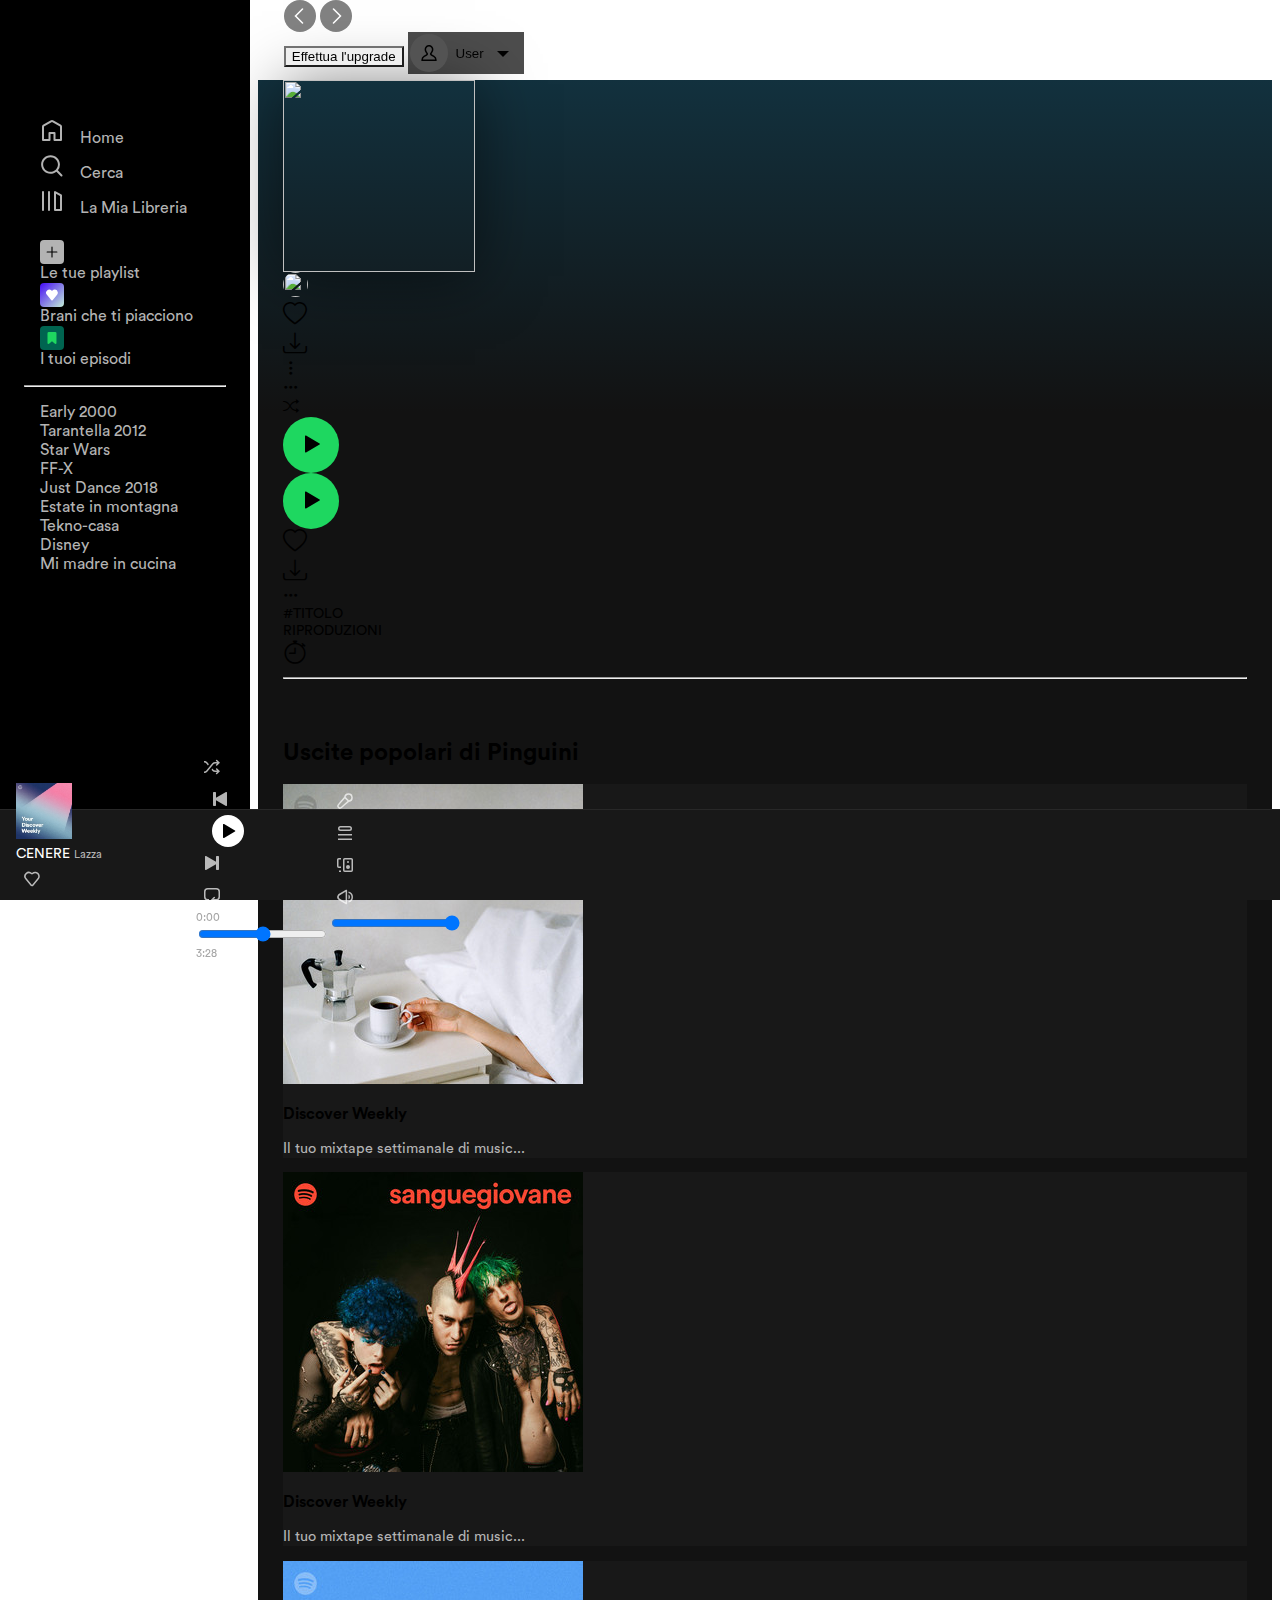
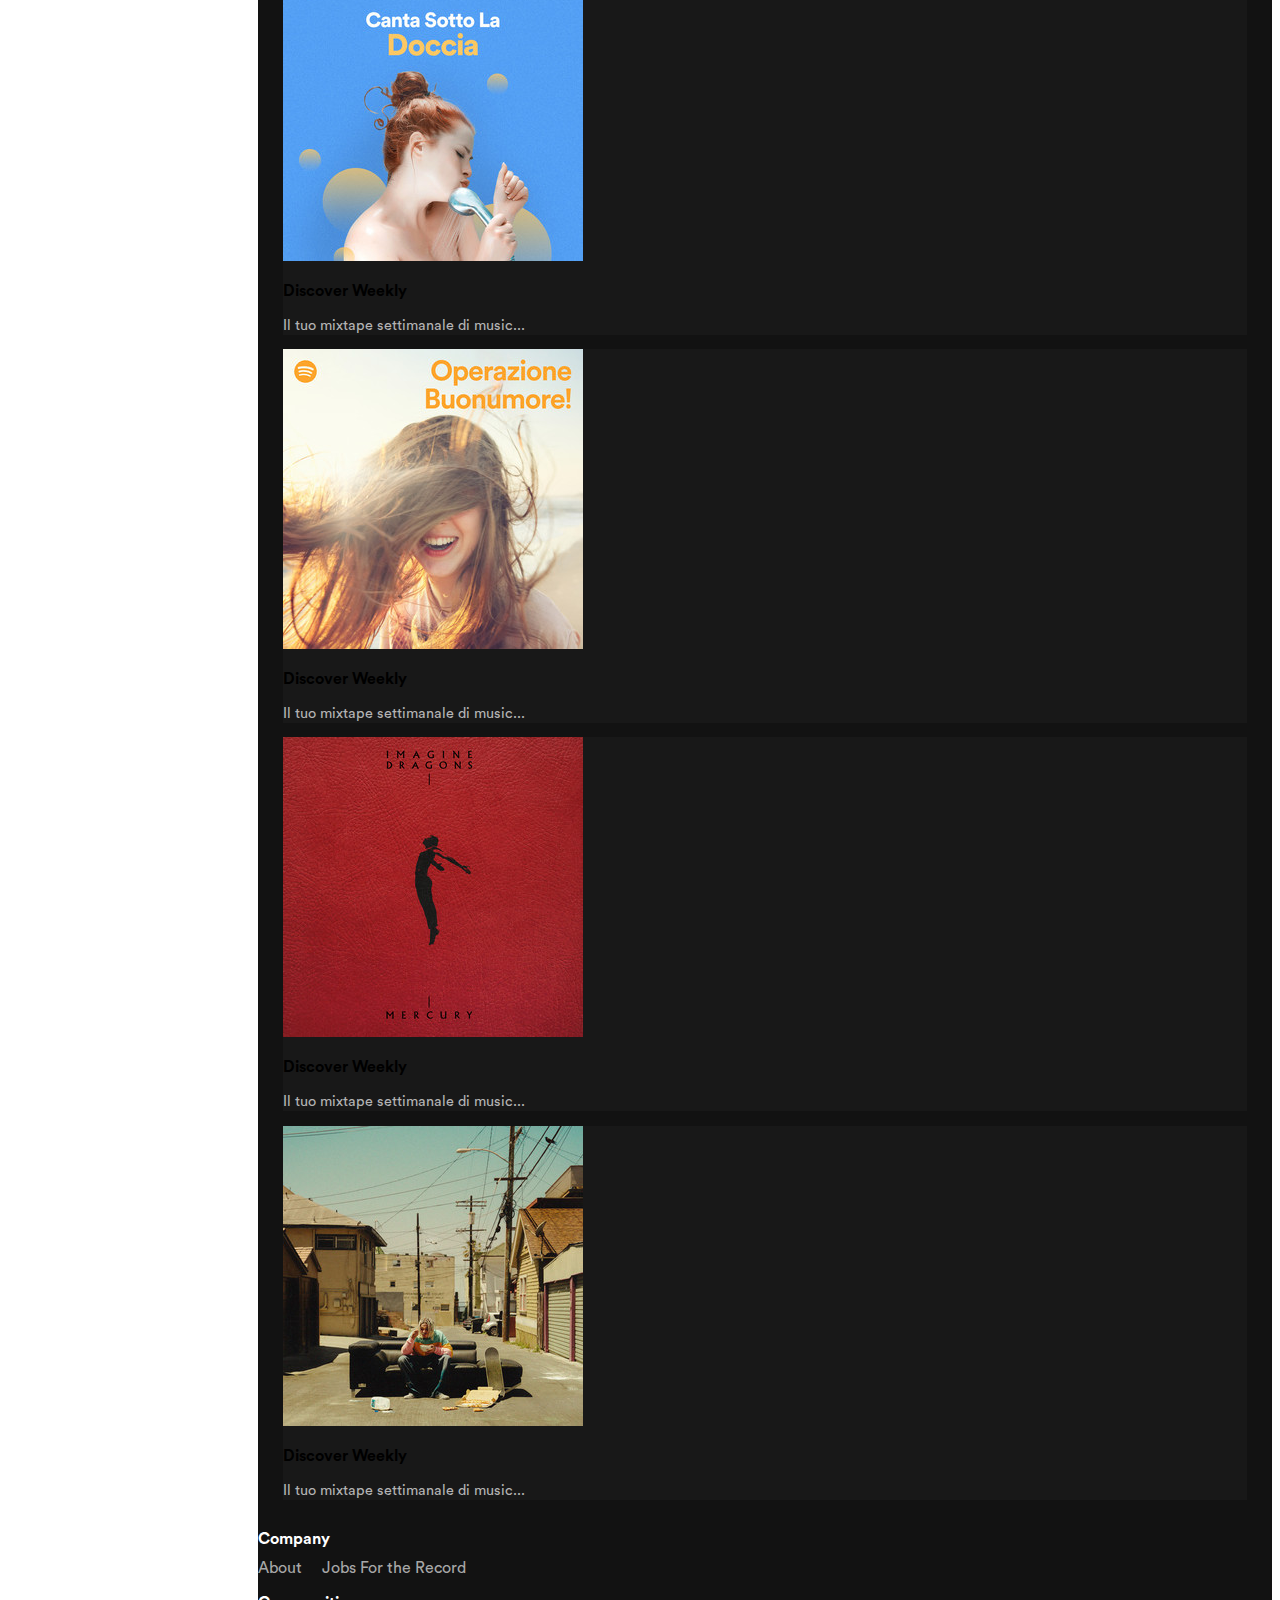
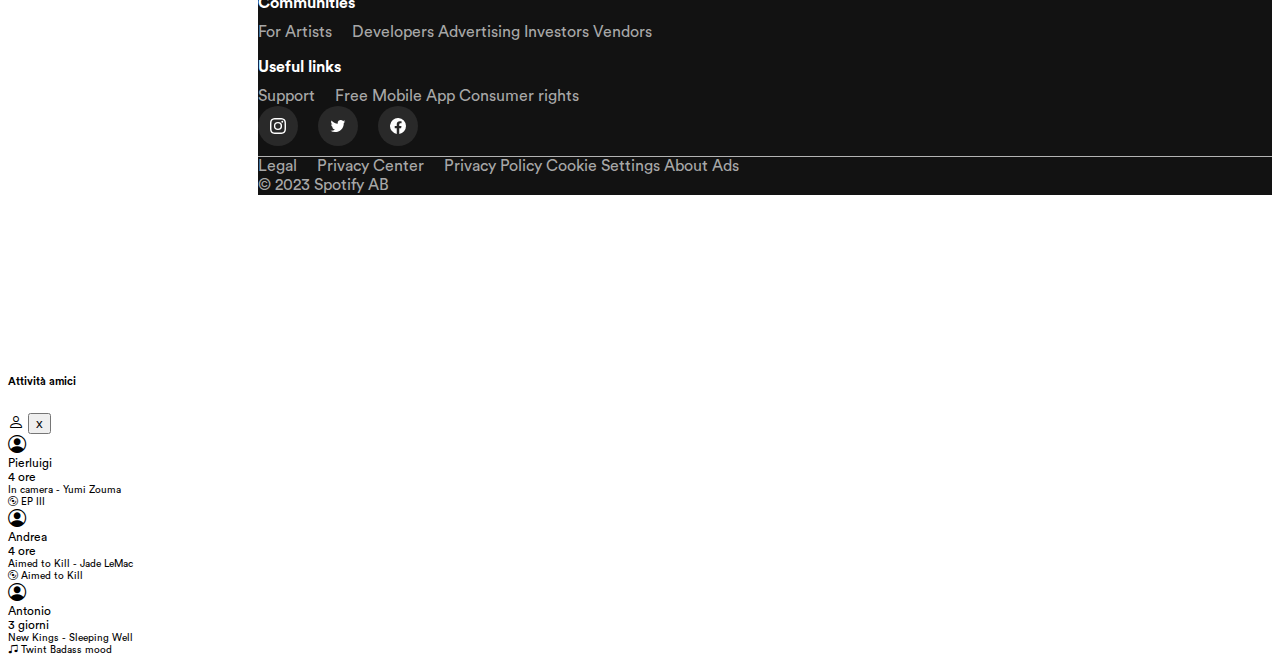
==== album.html @ ebb9329a "album page" ====
<!DOCTYPE html>
<html lang="en">

<head>
  <meta charset="utf-8" />
  <meta name="viewport" content="width=device-width, initial-scale=1" />
  <title>Spotify Clone</title>
  <link rel="stylesheet" href="https://cdn.jsdelivr.net/npm/bootstrap-icons@1.10.3/font/bootstrap-icons.css" />
  <link href="https://cdn.jsdelivr.net/npm/bootstrap@5.2.3/dist/css/bootstrap.min.css" rel="stylesheet"
    integrity="sha384-rbsA2VBKQhggwzxH7pPCaAqO46MgnOM80zW1RWuH61DGLwZJEdK2Kadq2F9CUG65" crossorigin="anonymous" />
  <link rel="shortcut icon" href="assets/img/icons/favicon.ico" type="image/x-icon">
  <link rel="stylesheet" href="assets/css/circular-font.css" />
  <link rel="stylesheet" href="assets/css/album.css" />
</head>

<body>
  <div class="container-fluid text-white p-0">
    <div class="d-flex">
      <nav class="d-none d-md-block">
        <svg viewBox="0 0 1134 340" class="spotify-logo--text" xmlns="http://www.w3.org/2000/svg">
          <title>Spotify</title>
          <path fill="currentColor"
            d="M8 171c0 92 76 168 168 168s168-76 168-168S268 4 176 4 8 79 8 171zm230 78c-39-24-89-30-147-17-14 2-16-18-4-20 64-15 118-8 162 19 11 7 0 24-11 18zm17-45c-45-28-114-36-167-20-17 5-23-21-7-25 61-18 136-9 188 23 14 9 0 31-14 22zM80 133c-17 6-28-23-9-30 59-18 159-15 221 22 17 9 1 37-17 27-54-32-144-35-195-19zm379 91c-17 0-33-6-47-20-1 0-1 1-1 1l-16 19c-1 1-1 2 0 3 18 16 40 24 64 24 34 0 55-19 55-47 0-24-15-37-50-46-29-7-34-12-34-22s10-16 23-16 25 5 39 15c0 0 1 1 2 1s1-1 1-1l14-20c1-1 1-1 0-2-16-13-35-20-56-20-31 0-53 19-53 46 0 29 20 38 52 46 28 6 32 12 32 22 0 11-10 17-25 17zm95-77v-13c0-1-1-2-2-2h-26c-1 0-2 1-2 2v147c0 1 1 2 2 2h26c1 0 2-1 2-2v-46c10 11 21 16 36 16 27 0 54-21 54-61s-27-60-54-60c-15 0-26 5-36 17zm30 78c-18 0-31-15-31-35s13-34 31-34 30 14 30 34-12 35-30 35zm68-34c0 34 27 60 62 60s62-27 62-61-26-60-61-60-63 27-63 61zm30-1c0-20 13-34 32-34s33 15 33 35-13 34-32 34-33-15-33-35zm140-58v-29c0-1 0-2-1-2h-26c-1 0-2 1-2 2v29h-13c-1 0-2 1-2 2v22c0 1 1 2 2 2h13v58c0 23 11 35 34 35 9 0 18-2 25-6 1 0 1-1 1-2v-21c0-1 0-2-1-2h-2c-5 3-11 4-16 4-8 0-12-4-12-12v-54h30c1 0 2-1 2-2v-22c0-1-1-2-2-2h-30zm129-3c0-11 4-15 13-15 5 0 10 0 15 2h1s1-1 1-2V93c0-1 0-2-1-2-5-2-12-3-22-3-24 0-36 14-36 39v5h-13c-1 0-2 1-2 2v22c0 1 1 2 2 2h13v89c0 1 1 2 2 2h26c1 0 1-1 1-2v-89h25l37 89c-4 9-8 11-14 11-5 0-10-1-15-4h-1l-1 1-9 19c0 1 0 3 1 3 9 5 17 7 27 7 19 0 30-9 39-33l45-116v-2c0-1-1-1-2-1h-27c-1 0-1 1-1 2l-28 78-30-78c0-1-1-2-2-2h-44v-3zm-83 3c-1 0-2 1-2 2v113c0 1 1 2 2 2h26c1 0 1-1 1-2V134c0-1 0-2-1-2h-26zm-6-33c0 10 9 19 19 19s18-9 18-19-8-18-18-18-19 8-19 18zm245 69c10 0 19-8 19-18s-9-18-19-18-18 8-18 18 8 18 18 18zm0-34c9 0 17 7 17 16s-8 16-17 16-16-7-16-16 7-16 16-16zm4 18c3-1 5-3 5-6 0-4-4-6-8-6h-8v19h4v-6h4l4 6h5zm-3-9c2 0 4 1 4 3s-2 3-4 3h-4v-6h4z">
          </path>
        </svg>
        <ul class="nav-first">
          <li>
            <a href=""><svg role="img" height="24" width="24" aria-hidden="true" class="Svg-sc-ytk21e-0 uPxdw home-icon"
                viewBox="0 0 24 24" data-encore-id="icon">
                <path
                  d="M12.5 3.247a1 1 0 0 0-1 0L4 7.577V20h4.5v-6a1 1 0 0 1 1-1h5a1 1 0 0 1 1 1v6H20V7.577l-7.5-4.33zm-2-1.732a3 3 0 0 1 3 0l7.5 4.33a2 2 0 0 1 1 1.732V21a1 1 0 0 1-1 1h-6.5a1 1 0 0 1-1-1v-6h-3v6a1 1 0 0 1-1 1H3a1 1 0 0 1-1-1V7.577a2 2 0 0 1 1-1.732l7.5-4.33z">
                </path>
              </svg>Home</a>
          </li>
          <li>
            <a href=""><svg role="img" height="24" width="24" aria-hidden="true"
                class="Svg-sc-ytk21e-0 uPxdw search-icon" viewBox="0 0 24 24" data-encore-id="icon">
                <path
                  d="M10.533 1.279c-5.18 0-9.407 4.14-9.407 9.279s4.226 9.279 9.407 9.279c2.234 0 4.29-.77 5.907-2.058l4.353 4.353a1 1 0 1 0 1.414-1.414l-4.344-4.344a9.157 9.157 0 0 0 2.077-5.816c0-5.14-4.226-9.28-9.407-9.28zm-7.407 9.279c0-4.006 3.302-7.28 7.407-7.28s7.407 3.274 7.407 7.28-3.302 7.279-7.407 7.279-7.407-3.273-7.407-7.28z">
                </path>
              </svg>Cerca</a>
          </li>
          <li>
            <a href=""><svg role="img" height="24" width="24" aria-hidden="true"
                class="Svg-sc-ytk21e-0 uPxdw collection-icon" viewBox="0 0 24 24" data-encore-id="icon">
                <path
                  d="M14.5 2.134a1 1 0 0 1 1 0l6 3.464a1 1 0 0 1 .5.866V21a1 1 0 0 1-1 1h-6a1 1 0 0 1-1-1V3a1 1 0 0 1 .5-.866zM16 4.732V20h4V7.041l-4-2.309zM3 22a1 1 0 0 1-1-1V3a1 1 0 0 1 2 0v18a1 1 0 0 1-1 1zm6 0a1 1 0 0 1-1-1V3a1 1 0 0 1 2 0v18a1 1 0 0 1-1 1z">
                </path>
              </svg>La Mia Libreria</a>
          </li>
        </ul>
        <ul class="nav-second">
          <li class="mb-2">
            <a href="" class="d-flex align-items-center">
              <div class="playlist me-3">
                <svg role="img" height="12" width="12" aria-hidden="true" viewBox="0 0 16 16" data-encore-id="icon"
                  class="Svg-sc-ytk21e-0 uPxdw">
                  <path
                    d="M15.25 8a.75.75 0 0 1-.75.75H8.75v5.75a.75.75 0 0 1-1.5 0V8.75H1.5a.75.75 0 0 1 0-1.5h5.75V1.5a.75.75 0 0 1 1.5 0v5.75h5.75a.75.75 0 0 1 .75.75z">
                  </path>
                </svg>
              </div>
              <span>Le tue playlist</span>
            </a>
          </li>
          <li class="mb-2">
            <a href="" class="d-flex align-items-center">
              <div class="cuore me-3">
                <svg role="img" height="12" width="12" aria-hidden="true" viewBox="0 0 16 16" data-encore-id="icon"
                  class="Svg-sc-ytk21e-0 uPxdw">
                  <path
                    d="M15.724 4.22A4.313 4.313 0 0 0 12.192.814a4.269 4.269 0 0 0-3.622 1.13.837.837 0 0 1-1.14 0 4.272 4.272 0 0 0-6.21 5.855l5.916 7.05a1.128 1.128 0 0 0 1.727 0l5.916-7.05a4.228 4.228 0 0 0 .945-3.577z">
                  </path>
                </svg>
              </div>
              <span>Brani che ti piacciono</span>
            </a>
          </li>
          <li>
            <a href="" class="d-flex align-items-center">
              <div class="booksmark me-3">
                <svg role="img" height="12" width="12" aria-hidden="true" viewBox="0 0 16 16" data-encore-id="icon"
                  class="Svg-sc-ytk21e-0 uPxdw">
                  <path
                    d="M3.75 0A1.75 1.75 0 0 0 2 1.75v12.952c0 1.051 1.22 1.633 2.037.972l3.962-3.208 3.943 3.204c.817.663 2.038.082 2.038-.97V1.75A1.75 1.75 0 0 0 12.23 0H3.75z">
                  </path>
                </svg>
              </div>
              <span>I tuoi episodi</span>
            </a>
          </li>

        </ul>
        <hr />
        <ul>
          <li><a href="">Early 2000</a></li>
          <li><a href="">Tarantella 2012</a></li>
          <li><a href="">Star Wars</a></li>
          <li><a href="">FF-X</a></li>
          <li><a href="">Just Dance 2018</a></li>
          <li><a href="">Estate in montagna</a></li>
          <li><a href="">Tekno-casa</a></li>
          <li><a href="">Disney</a></li>
          <li><a href="">Mi madre in cucina</a></li>
        </ul>
      </nav>
      <main class="">
        <header class="d-none d-md-block">
          <div class="wrapper">
            <div class="d-flex justify-content-between py-3">
              <div class="icon-wrapper">
                <button>
                  <svg role="img" height="16" width="16" aria-hidden="true"
                    class="Svg-sc-ytk21e-0 kcBZLg IYDlXmBmmUKHveMzIPCF" viewBox="0 0 16 16" data-encore-id="icon">
                    <path
                      d="M11.03.47a.75.75 0 0 1 0 1.06L4.56 8l6.47 6.47a.75.75 0 1 1-1.06 1.06L2.44 8 9.97.47a.75.75 0 0 1 1.06 0z">
                    </path>
                  </svg>
                </button>

                <button>
                  <svg role="img" height="16" width="16" aria-hidden="true"
                    class="Svg-sc-ytk21e-0 kcBZLg IYDlXmBmmUKHveMzIPCF" viewBox="0 0 16 16" data-encore-id="icon">
                    <path
                      d="M4.97.47a.75.75 0 0 0 0 1.06L11.44 8l-6.47 6.47a.75.75 0 1 0 1.06 1.06L13.56 8 6.03.47a.75.75 0 0 0-1.06 0z">
                    </path>
                  </svg>
                </button>
              </div>

              <div>
                <button class="btn btn-outline-light rounded-pill upgradeBtn me-3">Effettua l'upgrade</button>
                <button class="btn btn-outline-light rounded-pill userBtn" type="button" data-bs-toggle="offcanvas"
                  data-bs-target="#offcanvasDark" aria-controls="offcanvasDark">
                  <div>
                    <svg role="img" height="16" width="16" aria-hidden="true" viewBox="0 0 16 16" data-encore-id="icon"
                      class="Svg-sc-ytk21e-0 uPxdw">
                      <path
                        d="M6.233.371a4.388 4.388 0 0 1 5.002 1.052c.421.459.713.992.904 1.554.143.421.263 1.173.22 1.894-.078 1.322-.638 2.408-1.399 3.316l-.127.152a.75.75 0 0 0 .201 1.13l2.209 1.275a4.75 4.75 0 0 1 2.375 4.114V16H.382v-1.143a4.75 4.75 0 0 1 2.375-4.113l2.209-1.275a.75.75 0 0 0 .201-1.13l-.126-.152c-.761-.908-1.322-1.994-1.4-3.316-.043-.721.077-1.473.22-1.894a4.346 4.346 0 0 1 .904-1.554c.411-.448.91-.807 1.468-1.052zM8 1.5a2.888 2.888 0 0 0-2.13.937 2.85 2.85 0 0 0-.588 1.022c-.077.226-.175.783-.143 1.323.054.921.44 1.712 1.051 2.442l.002.001.127.153a2.25 2.25 0 0 1-.603 3.39l-2.209 1.275A3.25 3.25 0 0 0 1.902 14.5h12.196a3.25 3.25 0 0 0-1.605-2.457l-2.209-1.275a2.25 2.25 0 0 1-.603-3.39l.127-.153.002-.001c.612-.73.997-1.52 1.052-2.442.032-.54-.067-1.097-.144-1.323a2.85 2.85 0 0 0-.588-1.022A2.888 2.888 0 0 0 8 1.5z">
                      </path>
                    </svg>
                  </div>
                  <span>User</span>
                  <div>
                    <svg role="img" height="16" width="16" aria-hidden="true"
                      class="Svg-sc-ytk21e-0 uPxdw eAXFT6yvz37fvS1lmt6k" viewBox="0 0 16 16" data-encore-id="icon">
                      <path d="m14 6-6 6-6-6h12z"></path>
                    </svg>
                  </div>
                </button>
              </div>
            </div>
          </div>
        </header>

    <!--SECTION ALBUM RESPONSIVE PIU' O MENO-->
        <div class="wrapper">
          <div class="main">
            <section class="album">
                <div class="container-fluid">
                    <div class="album-img-name row">
                        <div class="album-img col">
                            <img id="album-cover" src="" alt="" class="album-cover">
                        </div>
                        <div class="album-name text-nowrap col-8 d-flex flex-column justify-content-end">
                            <div class="category d-none d-md-block"></div>
                            <div id="album-title"class="album-title"></div>
                            <div class="a-c-d row">
                              <div class="col">
                                <span class="foto-gruppo-container me-2">
                                  <img id="foto-gruppo" src="" alt="">
                                </span>
                                <span id="autore"class="autore"></span>
                              </div>
                                <div class="col">
                                  <span id="n-brani"class="n-brani"></span>
                                  <span id="durata"class="durata"></span>
                              </div>
                            </div>
                        </div>
                    </div>
                </div>
                <div class="container-fluid my-4 d-md-none ">
                    <div class="icone d-flex justify-content-between align-items-center gap-4">
                        <div class="left d-flex align-items-center gap-4">
                        <div class="heart"><i class="bi bi-heart"></i></div>
                        <div class="download"><i class="bi bi-download"></i></div>
                        <div class="options"><i class="bi d-md-none bi-three-dots-vertical"></i></div>
                        <div class="options d-none d-md-block"><i class="bi bi-three-dots"></i></div></div>
                        <div class="right d-flex align-items-center gap-4">
                        <div class=""><i class="bi bi-shuffle"></i></div>
                        <div class=" player"><button class="play-button"><svg role="img" height="24" width="24" aria-hidden="true" viewBox="0 0 24 24" data-encore-id="icon" class="Svg-sc-ytk21e-0 uPxdw">
                            <path d="m7.05 3.606 13.49 7.788a.7.7 0 0 1 0 1.212L7.05 20.394A.7.7 0 0 1 6 19.788V4.212a.7.7 0 0 1 1.05-.606z">
                            </path></svg></button></div></div>
                    </div>
                </div>
                <div class="container my-4 d-none d-md-block">
                    <div class="icone d-flex align-items-center gap-4">
                        <div class="player"><button class="play-button"><svg role="img" height="24" width="24" aria-hidden="true" viewBox="0 0 24 24" data-encore-id="icon" class="Svg-sc-ytk21e-0 uPxdw">
                            <path d="m7.05 3.606 13.49 7.788a.7.7 0 0 1 0 1.212L7.05 20.394A.7.7 0 0 1 6 19.788V4.212a.7.7 0 0 1 1.05-.606z">
                            </path></svg></button></div>
                        <div class="heart"><i class="bi bi-heart"></i></div>
                        <div class="download"><i class="bi bi-download"></i></div>
                        <div class="options"><i class="bi bi-three-dots"></i></div>
                    </div>
                </div>
                <div class="t-r-i row align-items-center">
                    <div class="col d-none d-md-block">#TITOLO</div>
                    <div class="col d-none d-md-block text-end">RIPRODUZIONI</div>
                    <div class="col d-none d-md-block text-end"><i class="bi bi-stopwatch"></i></div>
                </div>
                <hr class="d-none d-md-block">
                <div id="tracks-container"></div>
                <!-- <div class="canzone row align-items-center flex-nowrap mx-0">
                    <div class="col-1">
                        <div class="n">1</div>
                    </div>
                    <div class="col">
                        <div class="row flex-column">
                            <div class="col song-title text-nowrap">Titolo canzone</div>
                            <div class="col autore">Autore</div>
                        </div>
                    </div>
                    <div class="col text-end d-none d-md-block">Riproduzioni</div>
                    <div class="col text-end d-md-none"><i class="bi bi-three-dots-vertical"></i></div>
                    <div class="col text-end d-none d-md-block">Durata</div>
                </div> -->
                <div class="data-uscita"></div>
            </section>


            <!--SEZIONE DISCOGRAFIA DI-->
            <section>
                <h2>Uscite popolari di <span class="autore">Pinguini</span></h2>
                <div class="row row-cols-2 row-cols-md-3 row-cols-lg-4 row-cols-xl-5 row-cols-xxl-6 g-3">
                <div class="col">
                  <div class="card p-3">
                    <img src="assets/img/main/image-7.jpg" class="card-img-top img-fluid mb-3" alt="">
                    <div class="card-body p-0">
                      <h3 class="card-title">Discover Weekly</h3>
                      <p class="card-text m-0">Il tuo mixtape settimanale di music...</p>
                    </div>
                  </div>
                </div>

                <div class="col">
                  <div class="card p-3">
                    <img src="assets/img/main/image-8.jpg" class="card-img-top img-fluid mb-3" alt="">
                    <div class="card-body p-0">
                      <h3 class="card-title">Discover Weekly</h3>
                      <p class="card-text m-0">Il tuo mixtape settimanale di music...</p>
                    </div>
                  </div>
                </div>

                <div class="col">
                  <div class="card p-3">
                    <img src="assets/img/main/image-9.jpg" class="card-img-top img-fluid mb-3" alt="">
                    <div class="card-body p-0">
                      <h3 class="card-title">Discover Weekly</h3>
                      <p class="card-text m-0">Il tuo mixtape settimanale di music...</p>
                    </div>
                  </div>
                </div>

                <div class="col">
                  <div class="card p-3">
                    <img src="assets/img/main/image-10.jpg" class="card-img-top img-fluid mb-3" alt="">
                    <div class="card-body p-0">
                      <h3 class="card-title">Discover Weekly</h3>
                      <p class="card-text m-0">Il tuo mixtape settimanale di music...</p>
                    </div>
                  </div>
                </div>

                <div class="col">
                  <div class="card p-3">
                    <img src="assets/img/main/image-11.jpg" class="card-img-top img-fluid mb-3" alt="">
                    <div class="card-body p-0">
                      <h3 class="card-title">Discover Weekly</h3>
                      <p class="card-text m-0">Il tuo mixtape settimanale di music...</p>
                    </div>
                  </div>
                </div>

                <div class="col">
                  <div class="card p-3">
                    <img src="assets/img/main/image-12.jpg" class="card-img-top img-fluid mb-3" alt="">
                    <div class="card-body p-0">
                      <h3 class="card-title">Discover Weekly</h3>
                      <p class="card-text m-0">Il tuo mixtape settimanale di music...</p>
                    </div>
                  </div>
                </div>
              </div>
            </section>



            <!-- </div> -->
          </div>
        </div>
        <footer>
          <div class="px-5 pt-5">
            <!-- footer first row -->
            <div id="footer-first-row" class="d-flex pb-4 mb-5 flex-wrap">
              <div class="d-flex flex-column mb-4">
                <p>Company</p>
                <a href="#"><span>About</span></a>
                <a href="#"><span>Jobs</span></a>
                <a href="#"><span>For the Record</span></a>
              </div>

              <div class="d-flex flex-column mb-4">
                <p>Communities</p>
                <a href="#"><span>For Artists</span></a>
                <a href="#"><span>Developers</span></a>
                <a href="#"><span>Advertising</span></a>
                <a href="#"><span>Investors</span></a>
                <a href="#"><span>Vendors</span></a>
              </div>

              <div class="d-flex flex-column mb-4 me-auto">
                <p>Useful links</p>
                <a href="#"><span>Support</span></a>
                <a href="#"><span>Free Mobile App</span></a>
                <a href="#"><span>Consumer rights</span></a>
              </div>

              <div class="flex-nowrap">
                <a class="icon instagram-icon" href="#">
                  <svg role="img" height="16" width="16" aria-hidden="true" viewBox="0 0 16 16" data-encore-id="icon"
                    class="Svg-sc-ytk21e-0 iKzQvb">
                    <path
                      d="M8 1.44c2.136 0 2.389.009 3.233.047.78.036 1.203.166 1.485.276.348.128.663.332.921.598.266.258.47.573.599.921.11.282.24.706.275 1.485.039.844.047 1.097.047 3.233s-.008 2.389-.047 3.232c-.035.78-.166 1.204-.275 1.486a2.654 2.654 0 01-1.518 1.518c-.282.11-.706.24-1.486.275-.843.039-1.097.047-3.233.047s-2.39-.008-3.232-.047c-.78-.035-1.204-.165-1.486-.275a2.477 2.477 0 01-.921-.599 2.477 2.477 0 01-.599-.92c-.11-.282-.24-.706-.275-1.486-.038-.844-.047-1.096-.047-3.232s.009-2.39.047-3.233c.036-.78.166-1.203.275-1.485.129-.348.333-.663.599-.921a2.49 2.49 0 01.92-.599c.283-.11.707-.24 1.487-.275.843-.038 1.096-.047 3.232-.047L8 1.441zm.001-1.442c-2.172 0-2.445.01-3.298.048-.854.04-1.435.176-1.943.373a3.928 3.928 0 00-1.417.923c-.407.4-.722.883-.923 1.417-.198.508-.333 1.09-.372 1.942C.01 5.552 0 5.826 0 8c0 2.172.01 2.445.048 3.298.04.853.174 1.433.372 1.941.2.534.516 1.017.923 1.417.4.407.883.722 1.417.923.508.198 1.09.333 1.942.372.852.039 1.126.048 3.299.048 2.172 0 2.445-.01 3.298-.048.853-.04 1.433-.174 1.94-.372a4.087 4.087 0 002.34-2.34c.199-.508.334-1.09.373-1.942.039-.851.048-1.125.048-3.298s-.01-2.445-.048-3.298c-.04-.853-.174-1.433-.372-1.94a3.924 3.924 0 00-.923-1.418A3.928 3.928 0 0013.24.42c-.508-.197-1.09-.333-1.942-.371-.851-.041-1.125-.05-3.298-.05l.001-.001z">
                    </path>
                    <path
                      d="M8 3.892a4.108 4.108 0 100 8.216 4.108 4.108 0 000-8.216zm0 6.775a2.668 2.668 0 110-5.335 2.668 2.668 0 010 5.335zm4.27-5.978a.96.96 0 100-1.92.96.96 0 000 1.92z">
                    </path>
                  </svg>
                </a>
                <a class="icon twitter-icon" href="#">
                  <svg role="img" height="16" width="16" aria-hidden="true" viewBox="0 0 16 16" data-encore-id="icon"
                    class="Svg-sc-ytk21e-0 iKzQvb">
                    <path
                      d="M13.54 3.889a2.968 2.968 0 001.333-1.683 5.937 5.937 0 01-1.929.738 2.992 2.992 0 00-.996-.706 2.98 2.98 0 00-1.218-.254 2.92 2.92 0 00-2.143.889 2.929 2.929 0 00-.889 2.15c0 .212.027.442.08.691a8.475 8.475 0 01-3.484-.932A8.536 8.536 0 011.532 2.54a2.993 2.993 0 00-.413 1.523c0 .519.12 1 .361 1.445.24.445.57.805.988 1.08a2.873 2.873 0 01-1.373-.374v.04c0 .725.23 1.365.69 1.92a2.97 2.97 0 001.739 1.048 2.937 2.937 0 01-1.365.056 2.94 2.94 0 001.063 1.5 2.945 2.945 0 001.77.603 5.944 5.944 0 01-3.77 1.302c-.243 0-.484-.016-.722-.048A8.414 8.414 0 005.15 14c.905 0 1.763-.12 2.572-.361.81-.24 1.526-.57 2.147-.988a9.044 9.044 0 001.683-1.46c.5-.556.911-1.155 1.234-1.798a9.532 9.532 0 00.738-1.988 8.417 8.417 0 00.246-2.429 6.177 6.177 0 001.508-1.563c-.56.249-1.14.407-1.738.476z">
                    </path>
                  </svg>
                </a>
                <a class="icon facebook-icon" href="#">
                  <svg role="img" height="16" width="16" aria-hidden="true" viewBox="0 0 16 16" data-encore-id="icon"
                    class="Svg-sc-ytk21e-0 uPxdw">
                    <path
                      d="M16 8a8 8 0 10-9.25 7.903v-5.59H4.719V8H6.75V6.237c0-2.005 1.194-3.112 3.022-3.112.875 0 1.79.156 1.79.156V5.25h-1.008c-.994 0-1.304.617-1.304 1.25V8h2.219l-.355 2.313H9.25v5.59A8.002 8.002 0 0016 8z">
                    </path>
                  </svg>
                </a>
              </div>
            </div>

            <!-- footer second row -->
            <div id="footer-second-row" class="d-flex justify-content-between flex-wrap">
              <div class="mb-3">
                <a href="#"><span>Legal</span></a>
                <a href="#"><span>Privacy Center</span></a>
                <a href="#"><span>Privacy Policy</span></a>
                <a href="#"><span>Cookie Settings</span></a>
                <a href="#"><span>About Ads</span></a>
              </div>
              <div>
                <span id="copyright" class="me-3">&copy; 2023 Spotify AB</span>
              </div>
            </div>
          </div>
        </footer>
      </main>
    </div>
    <div class="offcanvas offcanvas-end text-white bg-black" tabindex="-1" id="offcanvasDark"
      aria-labelledby="offcanvasDarkLabel">
      <div class="offcanvas-header text-nowrap">
        <h6 class="offcanvas-title" id="offcanvasDarkLabel">Attività amici</h6>
        <i class="bi bi-person "></i>
        <button type="button" class="btn-close-white border border-none" data-bs-dismiss="offcanvas"
          aria-label="Close">x</button>
      </div>
      <div class="offcanvas-body">
        <div class="row mb-4">
          <div class="col-1 me-1"><i class="bi bi-person-circle"></i></div>
          <div class="col">
            <div class="oc-name d-flex justify-content-between">
              <div>Pierluigi</div>
              <div>4 ore</div>
            </div>
            <div class="oc-desc">In camera - Yumi Zouma</div>
            <div class="oc-desc"><i class="bi bi-disc"></i> EP III</div>
          </div>
        </div>
        <div class="row mb-4">
          <div class="col-1 me-1"><i class="bi bi-person-circle"></i></div>
          <div class="col">
            <div class="oc-name d-flex justify-content-between">
              <div>Andrea</div>
              <div>4 ore</div>
            </div>
            <div class="oc-desc">Aimed to Kill - Jade LeMac</div>
            <div class="oc-desc"><i class="bi bi-disc"></i> Aimed to Kill</div>
          </div>
        </div>
        <div class="row mb-3">
          <div class="col-1 me-1"><i class="bi bi-person-circle"></i></div>
          <div class="col">
            <div class="oc-name d-flex justify-content-between">
              <div>Antonio</div>
              <div>3 giorni</div>
            </div>
            <div class="oc-desc">New Kings - Sleeping Well</div>
            <div class="oc-desc"><i class="bi bi-music-note-beamed"></i> Twint Badass mood</div>
          </div>
        </div>
      </div>
    </div>
  </div>
  </div>
  </div>




  <aside>
    <div id="player" class="d-flex justify-content-between">

      <div id="left-player" class="d-flex align-items-center">
        <img class="me-3" src="assets/img/search/image-1.jpeg" alt="">
        <div class="d-flex flex-column me-3">
          <a id="player-song" href="#">CENERE</a>
          <a id="player-author" href="#">Lazza</a>
        </div>
        <div class="d-flex">
          <button>
            <svg role="img" height="16" width="16" aria-hidden="true" viewBox="0 0 16 16" data-encore-id="icon"
              class="Svg-sc-ytk21e-0 uPxdw">
              <path
                d="M1.69 2A4.582 4.582 0 0 1 8 2.023 4.583 4.583 0 0 1 11.88.817h.002a4.618 4.618 0 0 1 3.782 3.65v.003a4.543 4.543 0 0 1-1.011 3.84L9.35 14.629a1.765 1.765 0 0 1-2.093.464 1.762 1.762 0 0 1-.605-.463L1.348 8.309A4.582 4.582 0 0 1 1.689 2zm3.158.252A3.082 3.082 0 0 0 2.49 7.337l.005.005L7.8 13.664a.264.264 0 0 0 .311.069.262.262 0 0 0 .09-.069l5.312-6.33a3.043 3.043 0 0 0 .68-2.573 3.118 3.118 0 0 0-2.551-2.463 3.079 3.079 0 0 0-2.612.816l-.007.007a1.501 1.501 0 0 1-2.045 0l-.009-.008a3.082 3.082 0 0 0-2.121-.861z">
              </path>
            </svg>
          </button>
          <button>
            <svg width="16" height="16" xmlns="http://www.w3.org/2000/svg">
              <g fill="currentColor" fill-rule="evenodd">
                <path d="M1 3v9h14V3H1zm0-1h14a1 1 0 0 1 1 1v10a1 1 0 0 1-1 1H1a1 1 0 0 1-1-1V3a1 1 0 0 1 1-1z"
                  fill-rule="nonzero"></path>
                <path d="M10 8h4v3h-4z"></path>
              </g>
            </svg>
          </button>
        </div>
      </div>

      <div id="center-player">
        <div id="player-controls" class="d-flex justify-content-center align-items-center mb-2">
          <button>
            <svg role="img" height="16" width="16" aria-hidden="true" viewBox="0 0 16 16" data-encore-id="icon"
              class="Svg-sc-ytk21e-0 gQUQL">
              <path
                d="M13.151.922a.75.75 0 1 0-1.06 1.06L13.109 3H11.16a3.75 3.75 0 0 0-2.873 1.34l-6.173 7.356A2.25 2.25 0 0 1 .39 12.5H0V14h.391a3.75 3.75 0 0 0 2.873-1.34l6.173-7.356a2.25 2.25 0 0 1 1.724-.804h1.947l-1.017 1.018a.75.75 0 0 0 1.06 1.06L15.98 3.75 13.15.922zM.391 3.5H0V2h.391c1.109 0 2.16.49 2.873 1.34L4.89 5.277l-.979 1.167-1.796-2.14A2.25 2.25 0 0 0 .39 3.5z">
              </path>
              <path
                d="m7.5 10.723.98-1.167.957 1.14a2.25 2.25 0 0 0 1.724.804h1.947l-1.017-1.018a.75.75 0 1 1 1.06-1.06l2.829 2.828-2.829 2.828a.75.75 0 1 1-1.06-1.06L13.109 13H11.16a3.75 3.75 0 0 1-2.873-1.34l-.787-.938z">
              </path>
            </svg>
          </button>
          <button id="previous-btn">
            <svg role="img" height="16" width="16" aria-hidden="true" viewBox="0 0 16 16" data-encore-id="icon"
              class="Svg-sc-ytk21e-0 gQUQL">
              <path
                d="M3.3 1a.7.7 0 0 1 .7.7v5.15l9.95-5.744a.7.7 0 0 1 1.05.606v12.575a.7.7 0 0 1-1.05.607L4 9.149V14.3a.7.7 0 0 1-.7.7H1.7a.7.7 0 0 1-.7-.7V1.7a.7.7 0 0 1 .7-.7h1.6z">
              </path>
            </svg>
          </button>
          <button id="play-btn">
            <svg role="img" height="16" width="16" aria-hidden="true" viewBox="0 0 16 16" data-encore-id="icon"
              class="Svg-sc-ytk21e-0 gQUQL">
              <path
                d="M3 1.713a.7.7 0 0 1 1.05-.607l10.89 6.288a.7.7 0 0 1 0 1.212L4.05 14.894A.7.7 0 0 1 3 14.288V1.713z">
              </path>
            </svg>
          </button>
          <button id="next-btn">
            <svg role="img" height="16" width="16" aria-hidden="true" viewBox="0 0 16 16" data-encore-id="icon"
              class="Svg-sc-ytk21e-0 gQUQL">
              <path
                d="M12.7 1a.7.7 0 0 0-.7.7v5.15L2.05 1.107A.7.7 0 0 0 1 1.712v12.575a.7.7 0 0 0 1.05.607L12 9.149V14.3a.7.7 0 0 0 .7.7h1.6a.7.7 0 0 0 .7-.7V1.7a.7.7 0 0 0-.7-.7h-1.6z">
              </path>
            </svg>
          </button>
          <button>
            <svg role="img" height="16" width="16" aria-hidden="true" viewBox="0 0 16 16" data-encore-id="icon"
              class="Svg-sc-ytk21e-0 gQUQL">
              <path
                d="M0 4.75A3.75 3.75 0 0 1 3.75 1h8.5A3.75 3.75 0 0 1 16 4.75v5a3.75 3.75 0 0 1-3.75 3.75H9.81l1.018 1.018a.75.75 0 1 1-1.06 1.06L6.939 12.75l2.829-2.828a.75.75 0 1 1 1.06 1.06L9.811 12h2.439a2.25 2.25 0 0 0 2.25-2.25v-5a2.25 2.25 0 0 0-2.25-2.25h-8.5A2.25 2.25 0 0 0 1.5 4.75v5A2.25 2.25 0 0 0 3.75 12H5v1.5H3.75A3.75 3.75 0 0 1 0 9.75v-5z">
              </path>
            </svg>
          </button>
        </div>
        <div id="playback-bar" class="d-flex justify-content-center align-items-center">
          <div>0:00</div>
          <div>
            <label>
              <input type="range" min="0" max="208" step="5">
            </label>
            <!-- <div id="progress-bar">
            </div> -->
          </div>
          <div>3:28</div>
        </div>
      </div>

      <div id="right-player" class="d-flex justify-content-end align-items-center">
        <button>
          <svg role="img" height="16" width="16" aria-hidden="true" viewBox="0 0 16 16" data-encore-id="icon"
            class="Svg-sc-ytk21e-0 gQUQL">
            <path
              d="M13.426 2.574a2.831 2.831 0 0 0-4.797 1.55l3.247 3.247a2.831 2.831 0 0 0 1.55-4.797zM10.5 8.118l-2.619-2.62A63303.13 63303.13 0 0 0 4.74 9.075L2.065 12.12a1.287 1.287 0 0 0 1.816 1.816l3.06-2.688 3.56-3.129zM7.12 4.094a4.331 4.331 0 1 1 4.786 4.786l-3.974 3.493-3.06 2.689a2.787 2.787 0 0 1-3.933-3.933l2.676-3.045 3.505-3.99z">
            </path>
          </svg>
        </button>
        <button>
          <svg role="img" height="16" width="16" aria-hidden="true" viewBox="0 0 16 16" data-encore-id="icon"
            class="Svg-sc-ytk21e-0 gQUQL">
            <path
              d="M15 15H1v-1.5h14V15zm0-4.5H1V9h14v1.5zm-14-7A2.5 2.5 0 0 1 3.5 1h9a2.5 2.5 0 0 1 0 5h-9A2.5 2.5 0 0 1 1 3.5zm2.5-1a1 1 0 0 0 0 2h9a1 1 0 1 0 0-2h-9z">
            </path>
          </svg>
        </button>
        <button>
          <svg role="presentation" height="16" width="16" aria-hidden="true" class="Svg-sc-ytk21e-0 gQUQL"
            viewBox="0 0 16 16" data-encore-id="icon">
            <path
              d="M6 2.75C6 1.784 6.784 1 7.75 1h6.5c.966 0 1.75.784 1.75 1.75v10.5A1.75 1.75 0 0 1 14.25 15h-6.5A1.75 1.75 0 0 1 6 13.25V2.75zm1.75-.25a.25.25 0 0 0-.25.25v10.5c0 .138.112.25.25.25h6.5a.25.25 0 0 0 .25-.25V2.75a.25.25 0 0 0-.25-.25h-6.5zm-6 0a.25.25 0 0 0-.25.25v6.5c0 .138.112.25.25.25H4V11H1.75A1.75 1.75 0 0 1 0 9.25v-6.5C0 1.784.784 1 1.75 1H4v1.5H1.75zM4 15H2v-1.5h2V15z">
            </path>
            <path d="M13 10a2 2 0 1 1-4 0 2 2 0 0 1 4 0zm-1-5a1 1 0 1 1-2 0 1 1 0 0 1 2 0z"></path>
          </svg>
        </button>
        <button>
          <svg role="presentation" height="16" width="16" aria-hidden="true" aria-label="Volume high" id="volume-icon"
            viewBox="0 0 16 16" data-encore-id="icon" class="Svg-sc-ytk21e-0 gQUQL">
            <path
              d="M9.741.85a.75.75 0 0 1 .375.65v13a.75.75 0 0 1-1.125.65l-6.925-4a3.642 3.642 0 0 1-1.33-4.967 3.639 3.639 0 0 1 1.33-1.332l6.925-4a.75.75 0 0 1 .75 0zm-6.924 5.3a2.139 2.139 0 0 0 0 3.7l5.8 3.35V2.8l-5.8 3.35zm8.683 4.29V5.56a2.75 2.75 0 0 1 0 4.88z">
            </path>
            <path d="M11.5 13.614a5.752 5.752 0 0 0 0-11.228v1.55a4.252 4.252 0 0 1 0 8.127v1.55z"></path>
          </svg>
        </button>
        <div id="volume-slider">
          <input type="range" min="0" max="1" step="0.1" value="1">
        </div>

      </div>
    </div>

  </aside>

  <script src="https://cdn.jsdelivr.net/npm/bootstrap@5.2.3/dist/js/bootstrap.bundle.min.js"
    integrity="sha384-kenU1KFdBIe4zVF0s0G1M5b4hcpxyD9F7jL+jjXkk+Q2h455rYXK/7HAuoJl+0I4" crossorigin="anonymous">
    </script>
  <script src="assets/js/scripts.js"></script>
  <script src="assets/js/album.js"></script>

</body>

</html>
---- assets/css/circular-font.css ----
@font-face {
  font-family: "Circular";
  src: url(../fonts/CircularStd-Light.otf);
  font-weight: 300;
  font-style: normal;
}
@font-face {
  font-family: "Circular";
  src: url(../fonts/CircularStd-LightItalic.otf);
  font-weight: 300;
  font-style: italic;
}
@font-face {
  font-family: "Circular";
  src: url(../fonts/CircularStd-Book.otf);git pu
  font-weight: 400;
  font-style: normal;
}
@font-face {
  font-family: "Circular";
  src: url(../fonts/CircularStd-BookItalic.otf);
  font-weight: 400;
  font-style: italic;
}
@font-face {
  font-family: "Circular";
  src: url(../fonts/CircularStd-Medium.otf);
  font-weight: 500;
  font-style: normal;
}
@font-face {
  font-family: "Circular";
  src: url(../fonts/CircularStd-MediumItalic.otf);
  font-weight: 500;
  font-style: italic;
}
@font-face {
  font-family: "Circular";
  src: url(../fonts/CircularStd-MediumItalic.otf);
  font-weight: 500;
  font-style: italic;
}
@font-face {
  font-family: "Circular";
  src: url(../fonts/CircularStd-Bold.otf);
  font-weight: 700;
  font-style: normal;
}
@font-face {
  font-family: "Circular";
  src: url(../fonts/CircularStd-BoldItalic.otf);
  font-weight: 700;
  font-style: italic;
}
@font-face {
  font-family: "Circular";
  src: url(../fonts/CircularStd-Black.otf);
  font-weight: 900;
  font-style: normal;
}
@font-face {
  font-family: "Circular";
  src: url(../fonts/CircularStd-BlackItalic.otf);
  font-weight: 900;
  font-style: italic;
}
---- assets/css/album.css ----
root {
    --white: #fff;
    --grey: #a7a7a7;
  }
  
  body {
    font-family: "Circular";
  }
  
  nav {
    width: 250px;
    height: 100vh;
    position: fixed;
    top: 0;
    left: 0;
    z-index: 100;
    background-color: #000;
  }
  
  /*SIDEBAR*/
  nav a {
    text-decoration: none;
    color: #b3b3b3;
  }
  
  nav .spotify-logo--text {
    width: 45%;
    margin-block: 2rem;
    padding-left: 2rem;
    fill: #fff;
  }
  
  nav ul,
  nav ul:hover {
    list-style: none;
    cursor: pointer;
  }
  
  .nav-first {
    line-height: 2rem;
  }
  
  nav .nav-first svg {
    fill: #b3b3b3;
    margin-right: 1rem;
  }
  
  nav hr {
    position: relative;
    width: 80%;
    margin-inline: auto;
  }
  
  nav .nav-second div {
    width: 24px;
    height: 24px;
    display: flex;
    align-items: center;
    justify-content: center;
    border-radius: 4px;
  }
  
  nav .nav-second div.playlist {
    background-color: #b3b3b3;
    fill: black;
  }
  
  nav .nav-second div.cuore {
    fill: white;
    background: linear-gradient(135deg, #450af5, #c4efd9);
  }
  
  nav .nav-second div.booksmark {
    fill: #1ed760;
    background-color: #006450;
  }
  
  
  /*MAIN*/
  main {
    background: rgb(18, 49, 62);
    background: linear-gradient(180deg, rgba(18, 49, 62, 1) 0%, rgba(18, 18, 18, 1) 10%);
    margin-left: auto;
    width: calc(100% - 250px);
  }
  
  main .wrapper {
    width: 95%;
    margin-inline: auto;
    position: relative;
  }
  
  main header {
    position: fixed;
    top: 0;
    width: calc(100% - 250px);
    z-index: 10;
    transition: all 0.5s linear;
  }
  
  
  main header .icon-wrapper button {
    border: unset;
    background: unset;
    height: 32px;
    width: 32px;
    background-color: rgba(0, 0, 0, 0.7);
    border-radius: 100%;
    opacity: 0.7;
    padding: 0.5rem;
    vertical-align: middle;
  }
  
  
  main header .icon-wrapper button svg {
    fill: #fff;
    display: block;
  }
  
  main header .upgradeBtn {
    border-color: #727272;
  }
  
  main header .userBtn {
    display: inline-flex;
    align-items: center;
    background-color: rgba(0, 0, 0, 0.7);
    border: unset;
    padding: 2px;
  }
  
  main header .userBtn div {
    display: flex;
    justify-content: center;
    align-items: center;
    height: 38px;
    width: 38px;
    border-radius: 100%;
    fill: #fff;
  }
  
  main header .userBtn div:first-of-type {
    background-color: #535353;
    margin-right: 0.5rem;
  }
  
  main header button {
    transition: all 0.5s linear;
  }
  
  main header .upgradeBtn:hover {
    border-color: #fff;
    background-color: transparent;
    color: #fff;
    transform: scale(1.1);
  }
  
  main header .userBtn:hover {
    background-color: #282828;
    color: #fff;
  }
  
  /* Change on Scroll */
  .scroll-down header {
    background: rgb(18, 49, 62);
  }
  
  .main {
    display: flex;
    flex-direction: column;
    row-gap: 2rem;
    margin-top: 80px;
  }
  
  .main h2 {
    font-size: 1.5rem;
    margin-bottom: 1rem;
  }
  
  .goodCards {
    padding-bottom: 1rem;
    border-bottom: 1px solid rgba(18, 49, 62, 1);
  }
  
  .main .goodCard {
    display: flex;
    border-radius: 30px;
  }
  
  .goodCard-body {
    display: flex;
    justify-content: space-between;
    align-items: center;
    flex-grow: 1;
    background-color: rgba(255, 255, 255, 0.05);
    padding: 0 1rem;
    border-top-right-radius: 5px;
    border-bottom-right-radius: 5px;
  }
  
  .main .goodCard img {
    min-width: 64px;
    max-width: 80px;
    height: auto;
    aspect-ratio: 1/1;
    border-top-left-radius: 5px;
    border-bottom-left-radius: 5px;
  }
  
  .main .goodCard-play {
    background-color: #1ed760;
    padding: 0.8rem;
    border-radius: 100%;
    opacity: 0;
    transition: all 0.5s ease-in-out;
  }
  
  .main .goodCard-play svg {
    display: block;
  }
  
  .main .goodCard:hover .goodCard-play {
    opacity: 1;
  }
  
  .main .card {
    background-color: #181818;
    border: unset;
    transition: all 0.5s ease-in-out;
  }
  
  .main .card:hover {
    background-color: #282828;
  }
  
  .main h3 {
    font-size: 1rem;
  }
  
  .main .card p {
    color: #b3b3b3;
    font-size: 0.9rem;
  }
  
  /* FOOTER STYLES */
  footer {
    margin-bottom: 180px;
  }
  
  footer #footer-first-row {
    border-bottom: 0.1px solid #b3b3b3;
  }
  
  footer #footer-first-row div:first-child,
  footer #footer-first-row div:nth-child(2) {
    margin-right: 100px;
  }
  
  footer p {
    font-size: 1rem;
    font-weight: 700;
    color: #fff;
    margin-bottom: 10px;
  }
  
  footer a {
    text-decoration: none;
    font-size: 1rem;
    font-weight: 400;
    color: #a7a7a7;
    margin-bottom: 10px;
  }
  
  footer a:hover {
    text-decoration: underline;
    color: white;
  }
  
  footer a:first-child {
    margin-right: 16px;
  }
  
  footer a:nth-child(2) {
    margin-right: 16px;
  }
  
  footer .icon {
    height: 40px;
    width: 40px;
    border-radius: 50%;
    display: inline-flex;
    justify-content: center;
    align-items: center;
    background-color: rgb(41, 41, 41);
    color: #a7a7a7;
    position: relative;
  }
  
  footer .icon:hover {
    background-color: #727272;
  }
  
  footer .icon svg {
    fill: #fff;
  }
  
  footer #copyright {
    color: #a7a7a7;
  }
  
  /* PLAYER STYLES */
  #player {
    position: fixed;
    left: 0;
    bottom: 0;
    padding-inline: 16px;
    background-color: #181818;
    border-top: 1px solid #282828;
    display: flex;
    align-items: center;
    height: 90px;
    width: 100%;
    min-width: 620px;
    z-index: 999;
  }
  
  #player #left-player,
  #player #right-player {
    max-width: 180px;
    width: 30%;
  }
  
  #player #left-player img {
    max-width: 56px;
    max-height: 56px;
  
  }
  
  #player #player-author,
  #player-song {
    text-decoration: none;
  }
  
  #player #player-song {
    color: #fff;
    font-size: 14px;
  }
  
  #player #player-author {
    color: #b3b3b3;
    font-size: 11px;
  }
  
  #player #player-author:hover,
  aside #player #player-author:hover {
    text-decoration: underline;
    color: #fff;
  }
  
  #player button {
    background-color: transparent;
    padding: 0;
    border: none;
    color: rgba(255, 255, 255, 0.7);
    height: 32px;
    min-width: 32px;
    width: 32px;
  
  
    align-items: center;
    display: flex;
    justify-content: center;
  }
  
  #player svg {
    fill: rgba(255, 255, 255, 0.7);
  }
  
  
  #player #previous-btn {
    margin-left: 8px;
  }
  
  #player #next-btn {
    margin-right: 8px;
  }
  
  #player #play-btn {
    align-items: center;
    background-color: #fff;
    border: none;
    border-radius: 32px;
    display: flex;
    height: 32px;
    justify-content: center;
    min-width: 32px;
    width: 32px;
    margin-inline: 16px;
  }
  
  #player #play-btn svg {
    fill: #000;
  }
  
  #player #playback-bar div:first-child,
  #player #playback-bar div:last-child {
    font-size: 0.6875rem;
    font-weight: 400;
    color: #a7a7a7;
  }
  
  #player #playback-bar div:nth(2)-child {
    height: 12px;
  }
  
  
  #player #playback-bar div:nth(2)-child label input {
    color: #b3b3b3;
    text-transform: none;
  }
  
  #volume-slider {
    width: 100%;
    height: 12px;
    position: relative;
  }
  
  /* Helper */
  a {
    transition: all 0.2s linear;
  }
  
  a:hover {
    color: #fff;
  }
  
  /*OFFCANVAS*/
  .offcanvas {
    max-width: 200px;
  }
  
  .oc-name {
    font-size: 12px;
  }
  
  .oc-desc {
    font-size: 10px
  }
  
  .bi-person-circle {
    font-size: large;
  }

/*ALBUM CSS*/

.album-img {
  width: 192px;
  height: 192px;
}

.album-cover {
    box-shadow: 0 4px 60px rgba(0,0,0,.5);
    height: 192px;
    width: 192px;
}

.album-title {
    font-size: 3rem;
    font-weight: bold;
}

.category {
    font-size: 10px;
}

.play-button {
    background-color: #1ed760;
    border: none;
    height: 56px;
    width: 56px;
    border-radius: 50%;
}

.heart .bi,
.download .bi,
.optional .bi,
.t-r-i .bi {
    font-size: 1.5rem;
}

.t-r-i,
.a-c-d,
.b-p-d{
    font-size: 0.875rem;
}
button svg {
    fill: #000;
}

.n-brani,
.durata {
    color: hsla(0,0%,100%,.7);
    font-weight: lighter;
}

#foto-gruppo {
  border-radius: 50%;
  width: 25px;
  height: 25px;

}

@media screen and (max-width: 767px) {
    .album-cover {
        box-shadow: 0 4px 60px rgba(0,0,0,.5);
        height: 144px;
        width: 144px;
    }

    .album-img {
        text-align: center;
    }
    main {
        background: rgb(18, 49, 62);
        background: linear-gradient(180deg, rgba(18, 49, 62, 1) 0%, rgba(18, 18, 18, 1) 10%);
        margin-left: auto;
        width: 100%;
      }
      .album-title {
        font-size: 2rem;
        font-weight: bold;
        line-height: 30px;
        margin-block: 1rem
    }

    .album-name {
        margin-top: -2rem
    }

    .play-button {
        height: 40px;
        width: 40px;
    }

    .canzone {
        font-size: 1rem;
    }
}
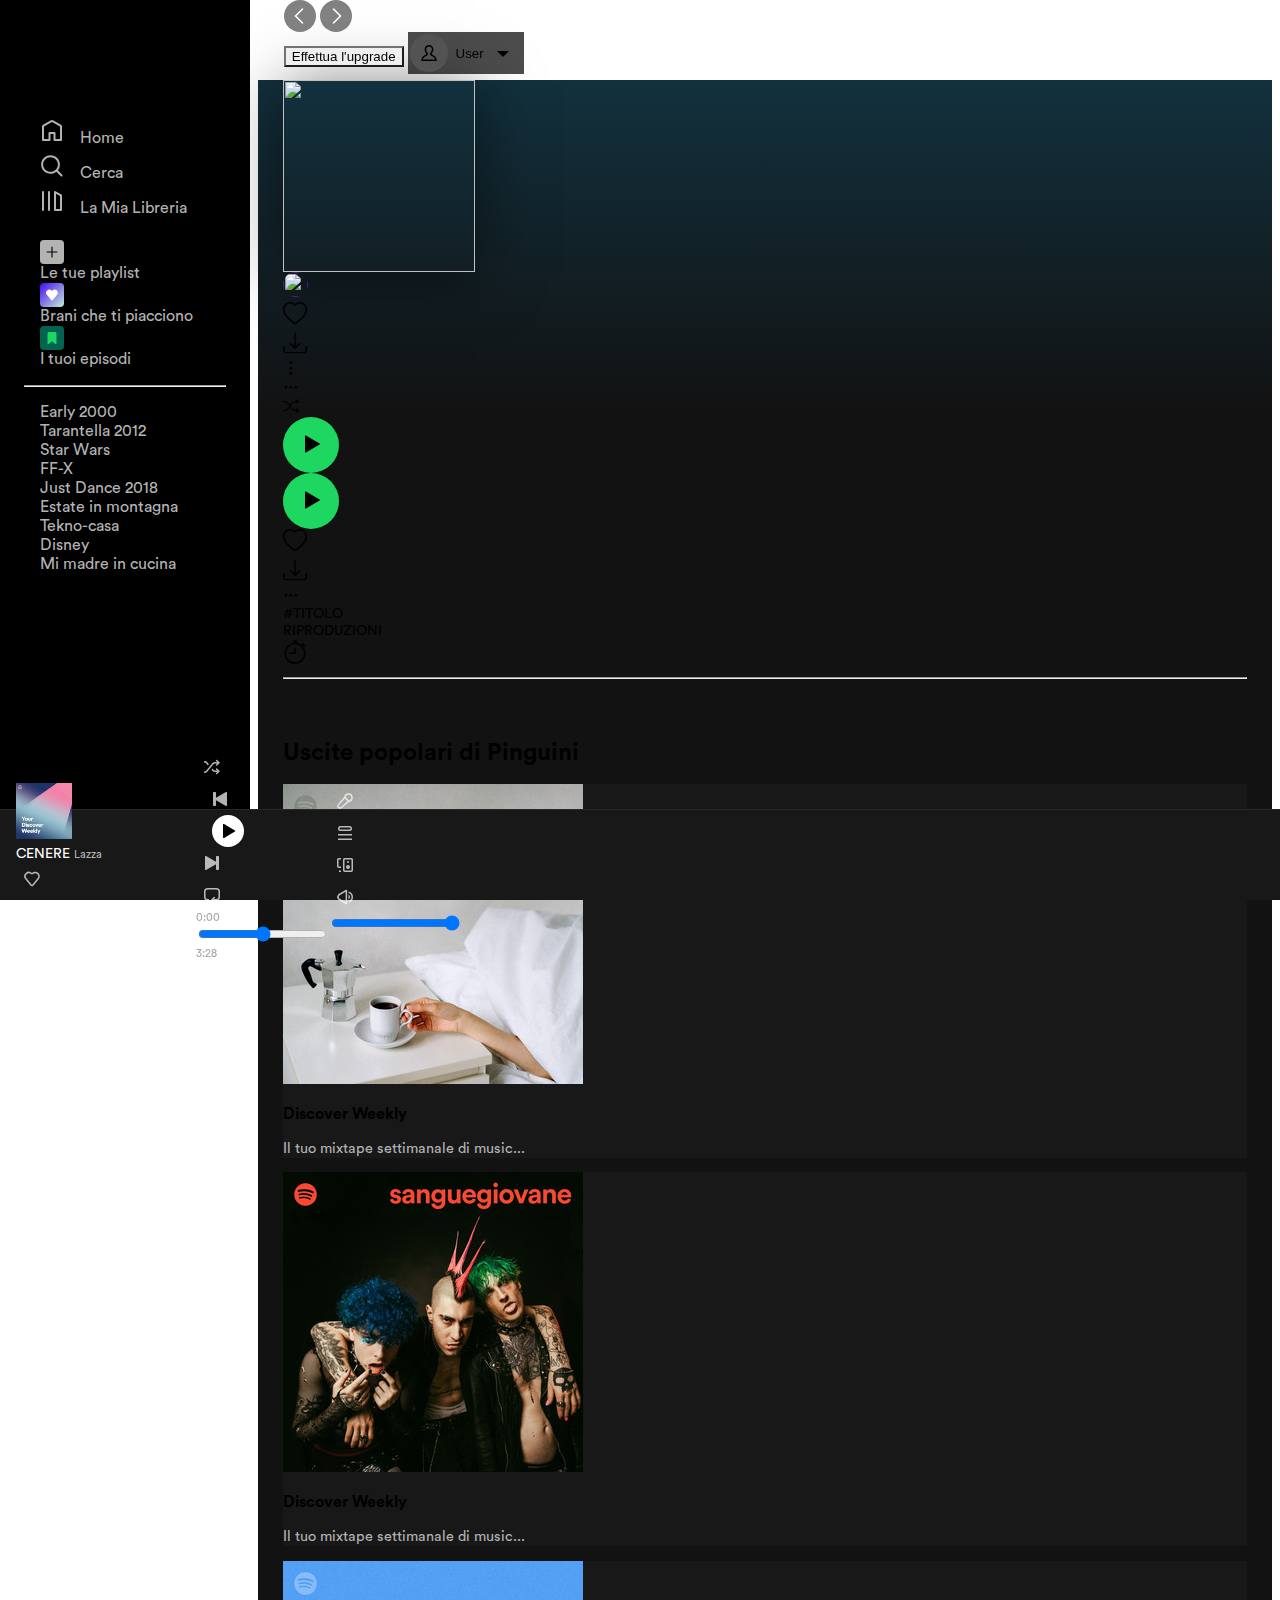
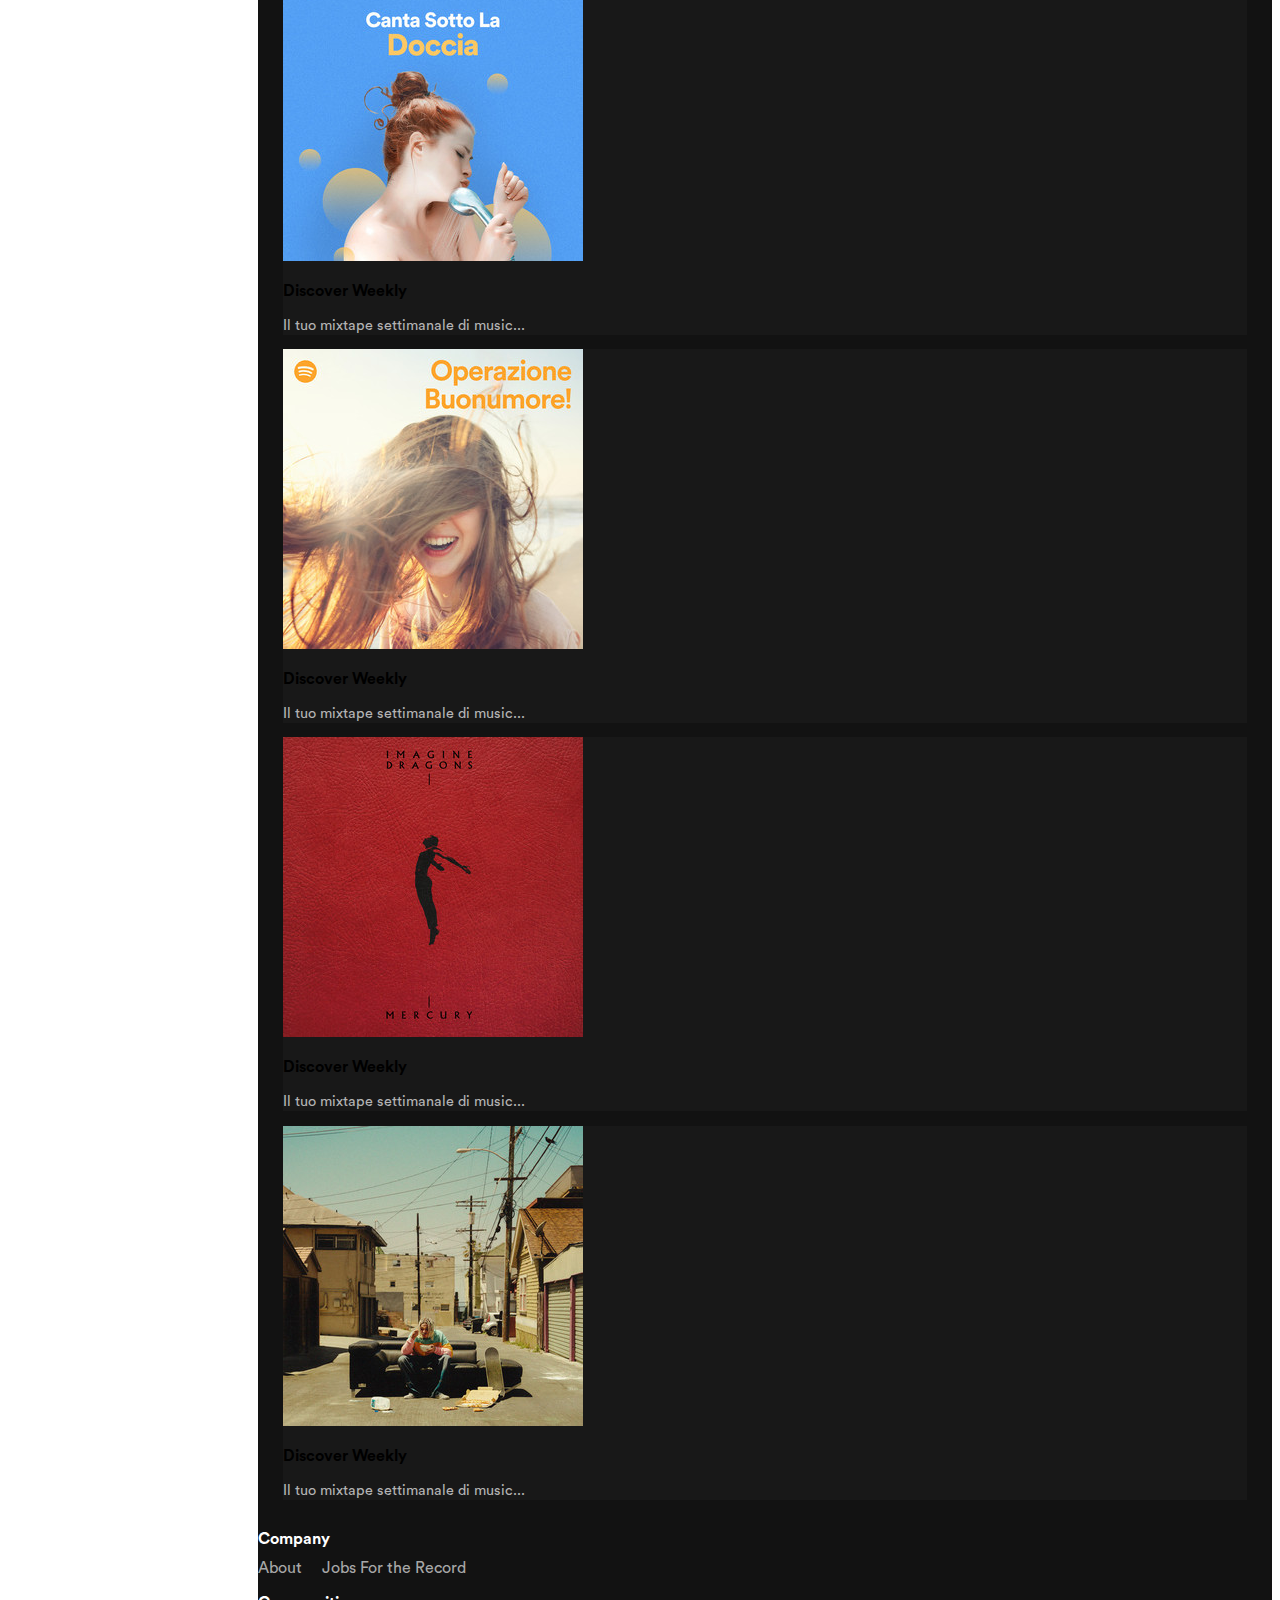
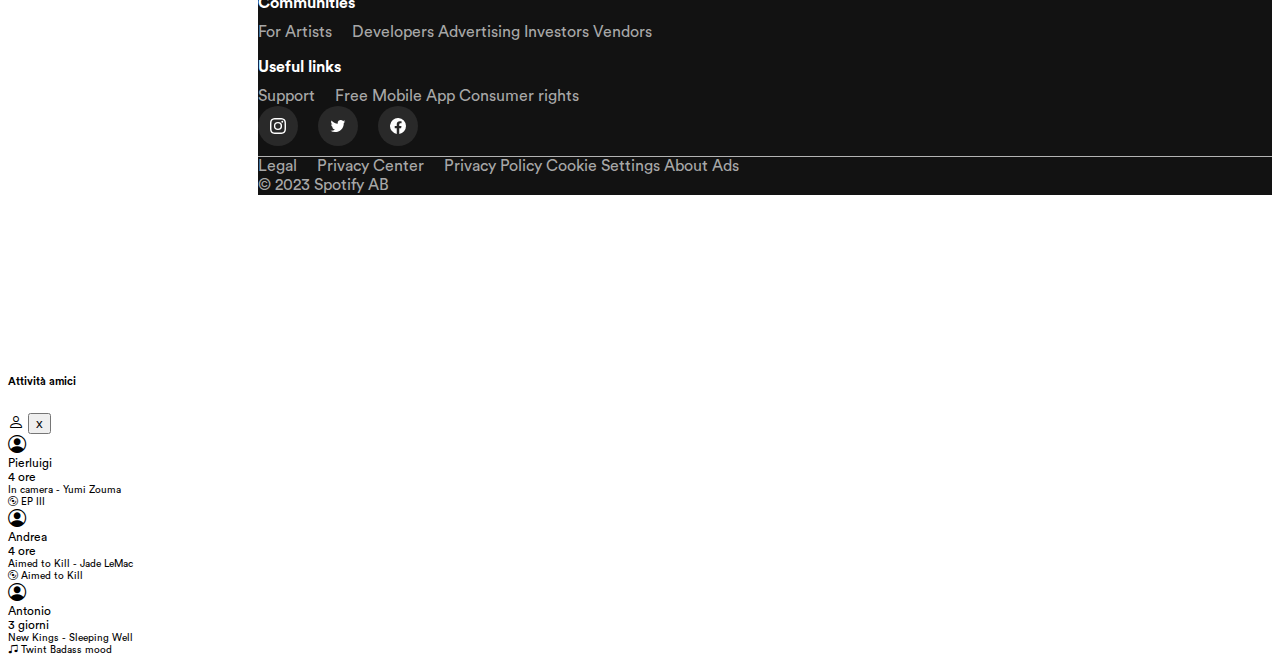
==== commit 34fec2ed: "commit.Pierluigi" ====
--- a/album.html
+++ b/album.html
@@ -166,12 +166,12 @@
                             <div class="category d-none d-md-block"></div>
                             <div id="album-title"class="album-title"></div>
                             <div class="a-c-d row">
-                              <div class="col">
+                              <a id="link-artist" href=""><div class="col">
                                 <span class="foto-gruppo-container me-2">
                                   <img id="foto-gruppo" src="" alt="">
                                 </span>
                                 <span id="autore"class="autore"></span>
-                              </div>
+                              </div></a>
                                 <div class="col">
                                   <span id="n-brani"class="n-brani"></span>
                                   <span id="durata"class="durata"></span>
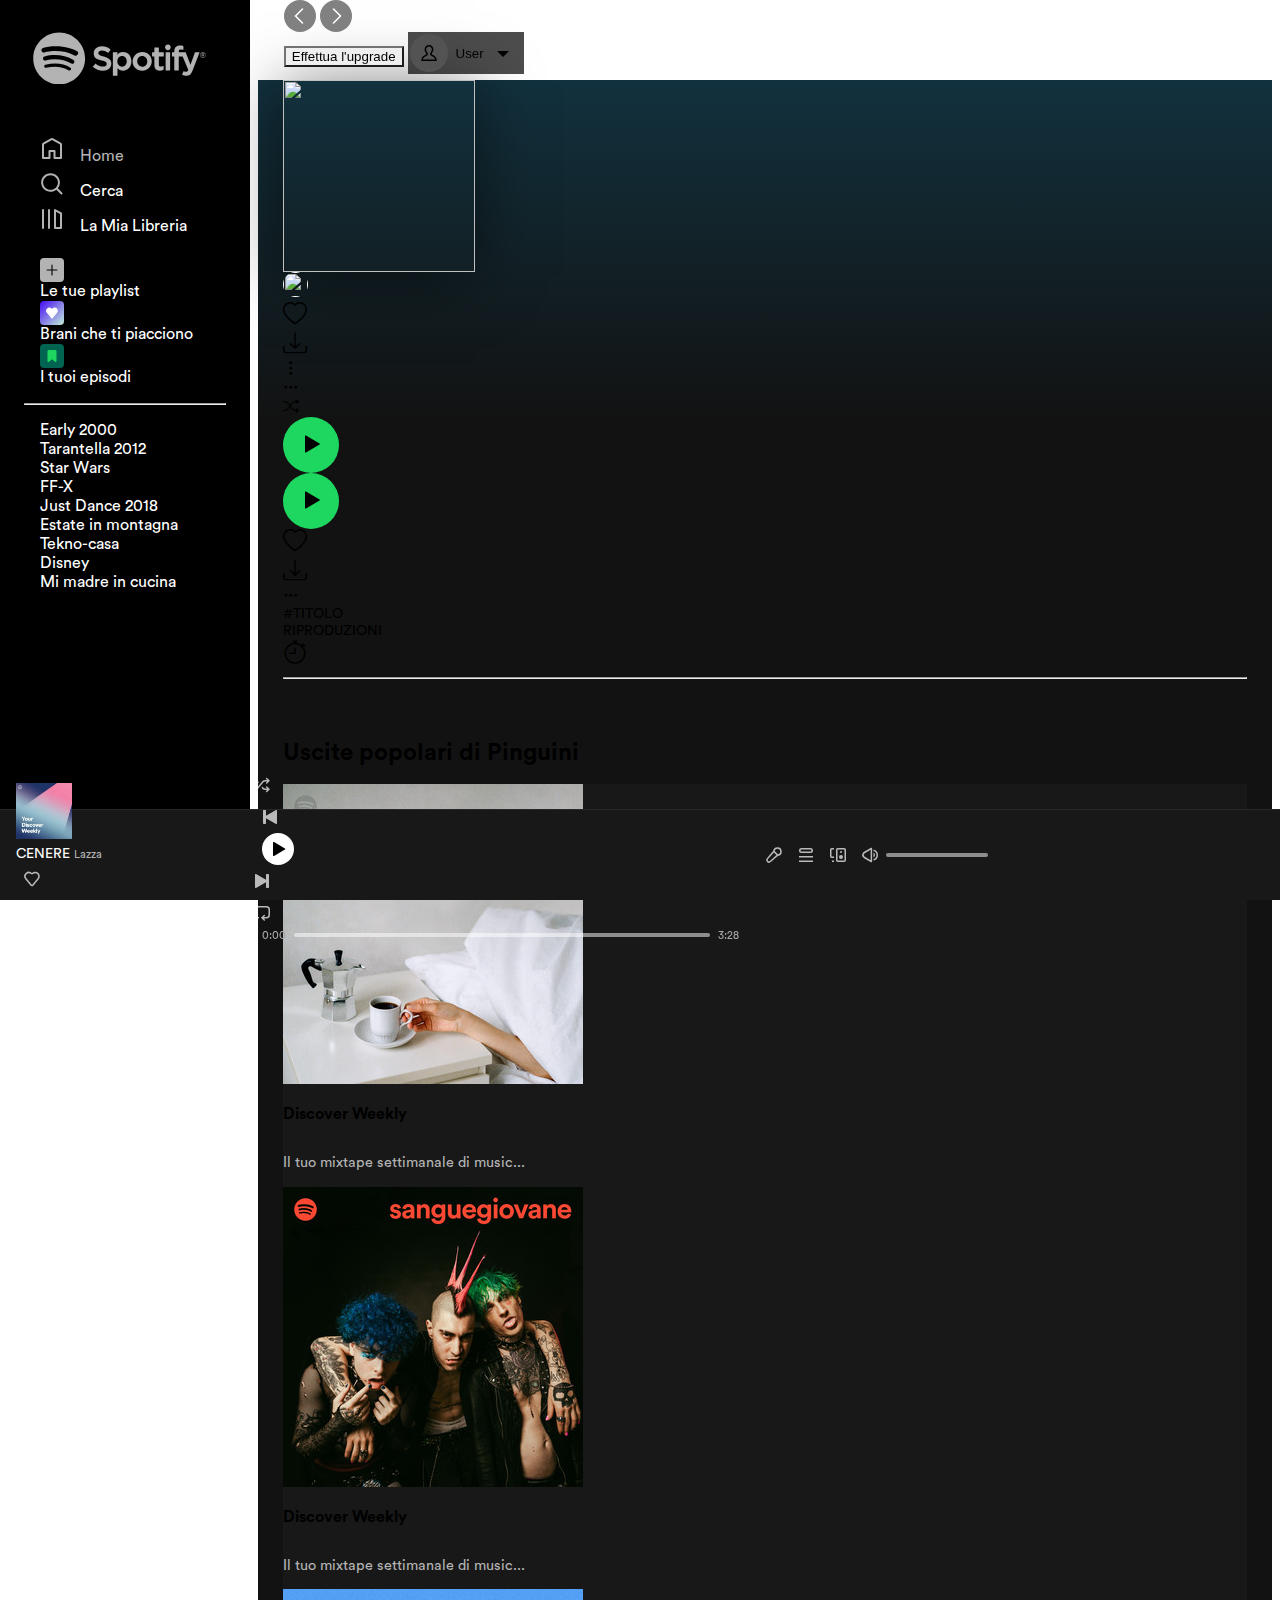
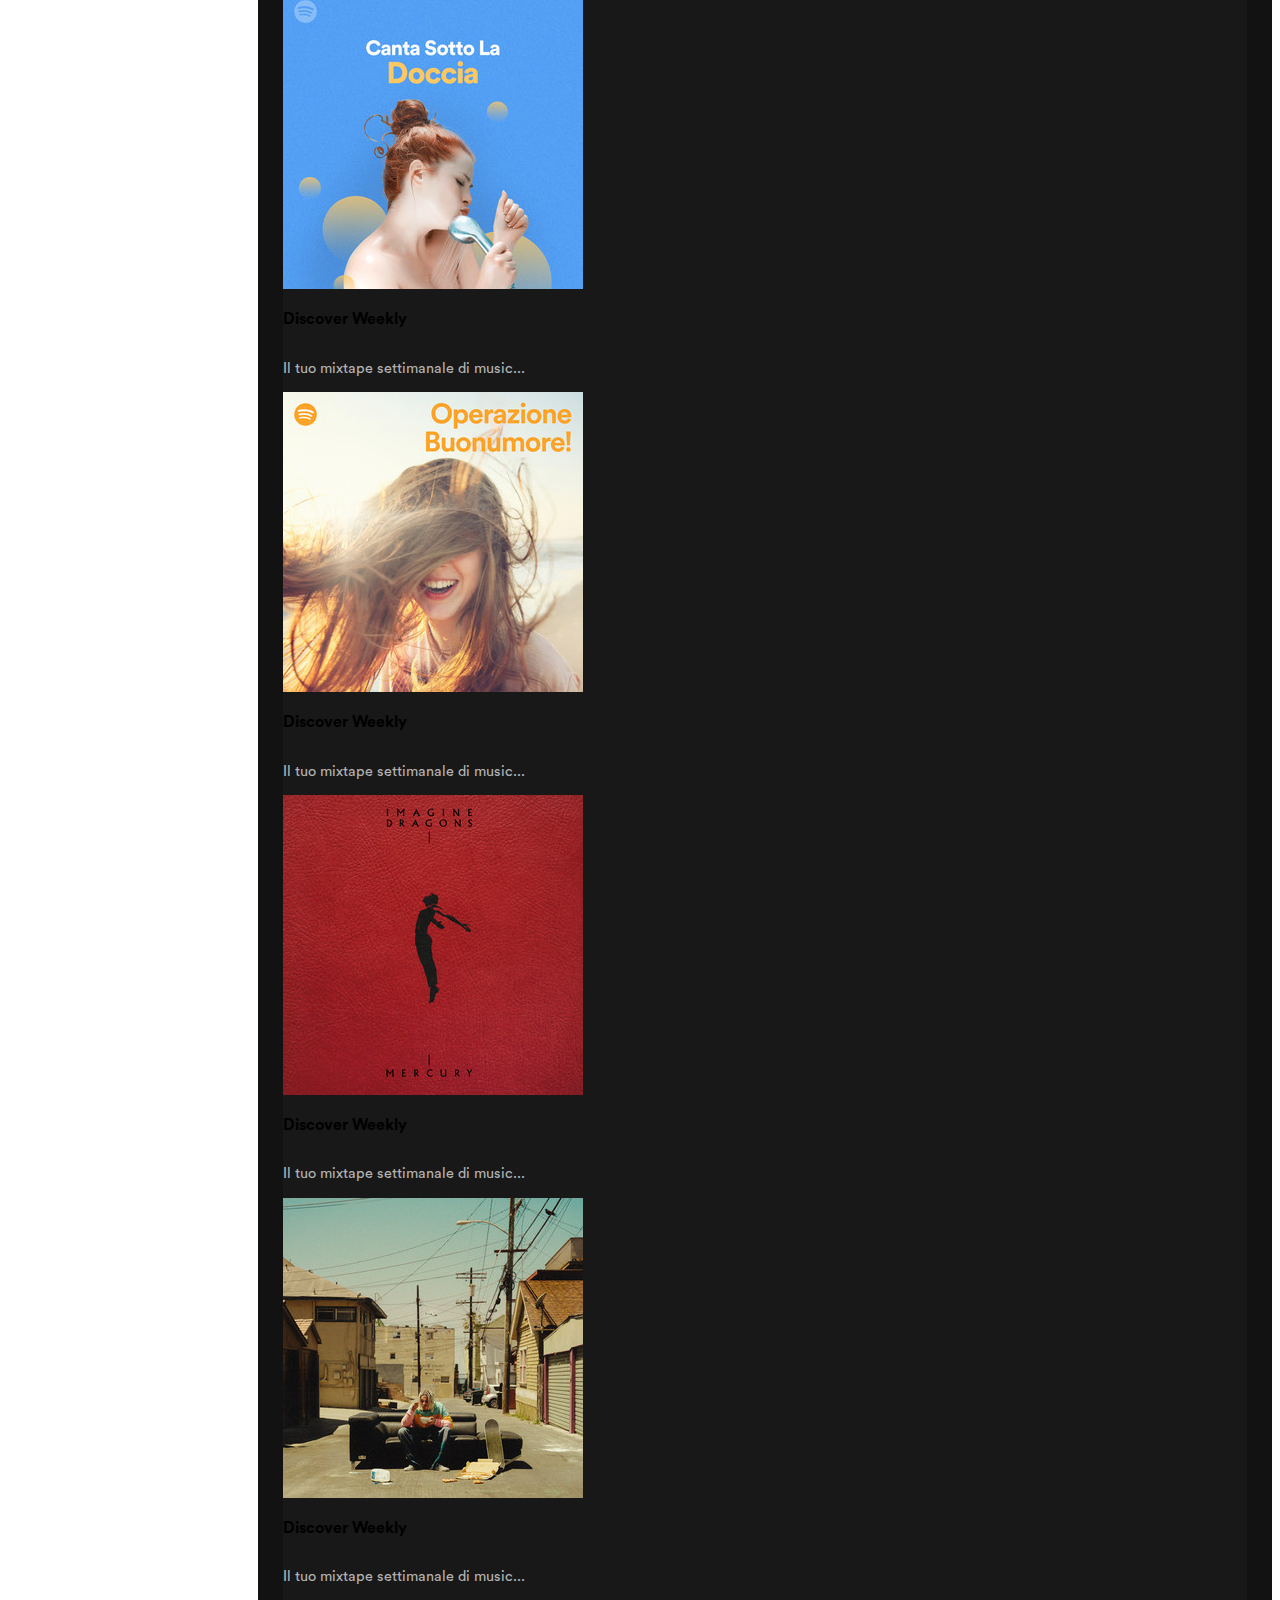
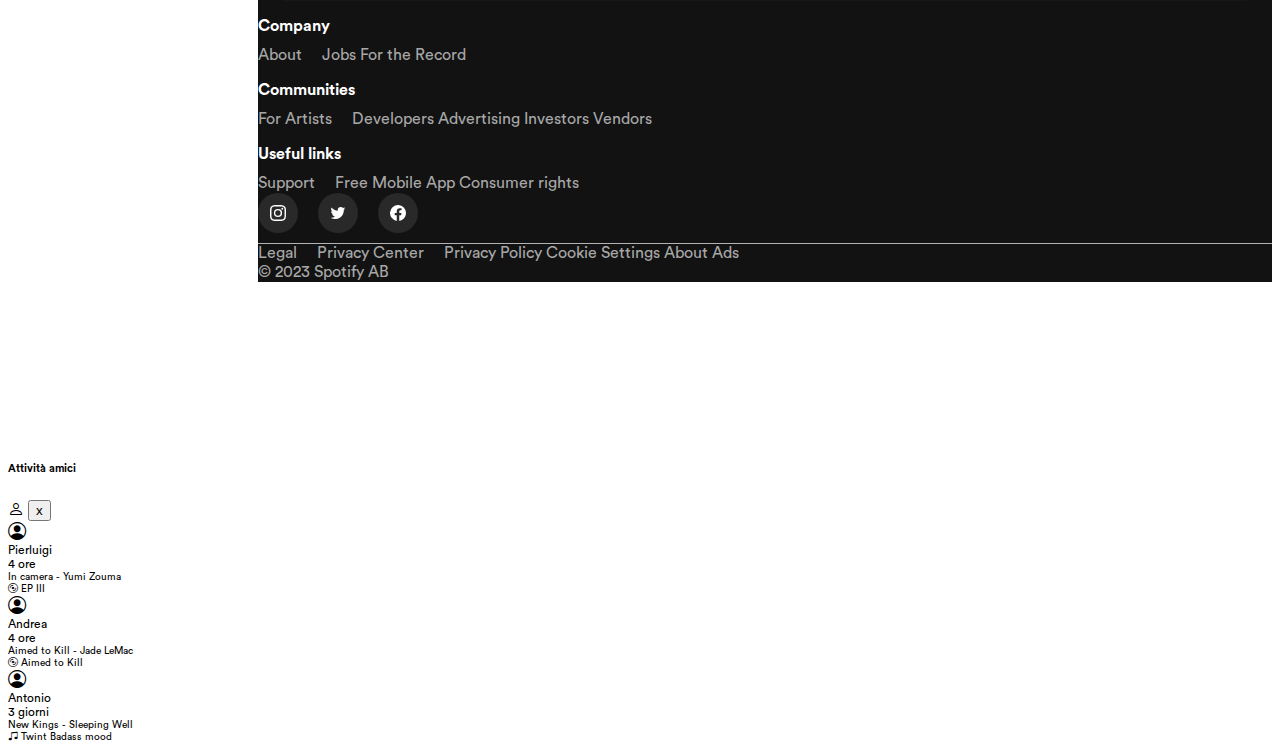
==== commit a7c9ade9: "update style & page" ====
--- a/album.html
+++ b/album.html
@@ -10,22 +10,24 @@
     integrity="sha384-rbsA2VBKQhggwzxH7pPCaAqO46MgnOM80zW1RWuH61DGLwZJEdK2Kadq2F9CUG65" crossorigin="anonymous" />
   <link rel="shortcut icon" href="assets/img/icons/favicon.ico" type="image/x-icon">
   <link rel="stylesheet" href="assets/css/circular-font.css" />
-  <link rel="stylesheet" href="assets/css/album.css" />
+  <link rel="stylesheet" href="assets/css/style.css" />
 </head>
 
 <body>
   <div class="container-fluid text-white p-0">
     <div class="d-flex">
       <nav class="d-none d-md-block">
-        <svg viewBox="0 0 1134 340" class="spotify-logo--text" xmlns="http://www.w3.org/2000/svg">
-          <title>Spotify</title>
-          <path fill="currentColor"
-            d="M8 171c0 92 76 168 168 168s168-76 168-168S268 4 176 4 8 79 8 171zm230 78c-39-24-89-30-147-17-14 2-16-18-4-20 64-15 118-8 162 19 11 7 0 24-11 18zm17-45c-45-28-114-36-167-20-17 5-23-21-7-25 61-18 136-9 188 23 14 9 0 31-14 22zM80 133c-17 6-28-23-9-30 59-18 159-15 221 22 17 9 1 37-17 27-54-32-144-35-195-19zm379 91c-17 0-33-6-47-20-1 0-1 1-1 1l-16 19c-1 1-1 2 0 3 18 16 40 24 64 24 34 0 55-19 55-47 0-24-15-37-50-46-29-7-34-12-34-22s10-16 23-16 25 5 39 15c0 0 1 1 2 1s1-1 1-1l14-20c1-1 1-1 0-2-16-13-35-20-56-20-31 0-53 19-53 46 0 29 20 38 52 46 28 6 32 12 32 22 0 11-10 17-25 17zm95-77v-13c0-1-1-2-2-2h-26c-1 0-2 1-2 2v147c0 1 1 2 2 2h26c1 0 2-1 2-2v-46c10 11 21 16 36 16 27 0 54-21 54-61s-27-60-54-60c-15 0-26 5-36 17zm30 78c-18 0-31-15-31-35s13-34 31-34 30 14 30 34-12 35-30 35zm68-34c0 34 27 60 62 60s62-27 62-61-26-60-61-60-63 27-63 61zm30-1c0-20 13-34 32-34s33 15 33 35-13 34-32 34-33-15-33-35zm140-58v-29c0-1 0-2-1-2h-26c-1 0-2 1-2 2v29h-13c-1 0-2 1-2 2v22c0 1 1 2 2 2h13v58c0 23 11 35 34 35 9 0 18-2 25-6 1 0 1-1 1-2v-21c0-1 0-2-1-2h-2c-5 3-11 4-16 4-8 0-12-4-12-12v-54h30c1 0 2-1 2-2v-22c0-1-1-2-2-2h-30zm129-3c0-11 4-15 13-15 5 0 10 0 15 2h1s1-1 1-2V93c0-1 0-2-1-2-5-2-12-3-22-3-24 0-36 14-36 39v5h-13c-1 0-2 1-2 2v22c0 1 1 2 2 2h13v89c0 1 1 2 2 2h26c1 0 1-1 1-2v-89h25l37 89c-4 9-8 11-14 11-5 0-10-1-15-4h-1l-1 1-9 19c0 1 0 3 1 3 9 5 17 7 27 7 19 0 30-9 39-33l45-116v-2c0-1-1-1-2-1h-27c-1 0-1 1-1 2l-28 78-30-78c0-1-1-2-2-2h-44v-3zm-83 3c-1 0-2 1-2 2v113c0 1 1 2 2 2h26c1 0 1-1 1-2V134c0-1 0-2-1-2h-26zm-6-33c0 10 9 19 19 19s18-9 18-19-8-18-18-18-19 8-19 18zm245 69c10 0 19-8 19-18s-9-18-19-18-18 8-18 18 8 18 18 18zm0-34c9 0 17 7 17 16s-8 16-17 16-16-7-16-16 7-16 16-16zm4 18c3-1 5-3 5-6 0-4-4-6-8-6h-8v19h4v-6h4l4 6h5zm-3-9c2 0 4 1 4 3s-2 3-4 3h-4v-6h4z">
-          </path>
-        </svg>
+        <a href="./index.html">
+          <svg viewBox="0 0 1134 340" class="spotify-logo--text" xmlns="http://www.w3.org/2000/svg">
+            <title>Spotify</title>
+            <path fill="currentColor"
+              d="M8 171c0 92 76 168 168 168s168-76 168-168S268 4 176 4 8 79 8 171zm230 78c-39-24-89-30-147-17-14 2-16-18-4-20 64-15 118-8 162 19 11 7 0 24-11 18zm17-45c-45-28-114-36-167-20-17 5-23-21-7-25 61-18 136-9 188 23 14 9 0 31-14 22zM80 133c-17 6-28-23-9-30 59-18 159-15 221 22 17 9 1 37-17 27-54-32-144-35-195-19zm379 91c-17 0-33-6-47-20-1 0-1 1-1 1l-16 19c-1 1-1 2 0 3 18 16 40 24 64 24 34 0 55-19 55-47 0-24-15-37-50-46-29-7-34-12-34-22s10-16 23-16 25 5 39 15c0 0 1 1 2 1s1-1 1-1l14-20c1-1 1-1 0-2-16-13-35-20-56-20-31 0-53 19-53 46 0 29 20 38 52 46 28 6 32 12 32 22 0 11-10 17-25 17zm95-77v-13c0-1-1-2-2-2h-26c-1 0-2 1-2 2v147c0 1 1 2 2 2h26c1 0 2-1 2-2v-46c10 11 21 16 36 16 27 0 54-21 54-61s-27-60-54-60c-15 0-26 5-36 17zm30 78c-18 0-31-15-31-35s13-34 31-34 30 14 30 34-12 35-30 35zm68-34c0 34 27 60 62 60s62-27 62-61-26-60-61-60-63 27-63 61zm30-1c0-20 13-34 32-34s33 15 33 35-13 34-32 34-33-15-33-35zm140-58v-29c0-1 0-2-1-2h-26c-1 0-2 1-2 2v29h-13c-1 0-2 1-2 2v22c0 1 1 2 2 2h13v58c0 23 11 35 34 35 9 0 18-2 25-6 1 0 1-1 1-2v-21c0-1 0-2-1-2h-2c-5 3-11 4-16 4-8 0-12-4-12-12v-54h30c1 0 2-1 2-2v-22c0-1-1-2-2-2h-30zm129-3c0-11 4-15 13-15 5 0 10 0 15 2h1s1-1 1-2V93c0-1 0-2-1-2-5-2-12-3-22-3-24 0-36 14-36 39v5h-13c-1 0-2 1-2 2v22c0 1 1 2 2 2h13v89c0 1 1 2 2 2h26c1 0 1-1 1-2v-89h25l37 89c-4 9-8 11-14 11-5 0-10-1-15-4h-1l-1 1-9 19c0 1 0 3 1 3 9 5 17 7 27 7 19 0 30-9 39-33l45-116v-2c0-1-1-1-2-1h-27c-1 0-1 1-1 2l-28 78-30-78c0-1-1-2-2-2h-44v-3zm-83 3c-1 0-2 1-2 2v113c0 1 1 2 2 2h26c1 0 1-1 1-2V134c0-1 0-2-1-2h-26zm-6-33c0 10 9 19 19 19s18-9 18-19-8-18-18-18-19 8-19 18zm245 69c10 0 19-8 19-18s-9-18-19-18-18 8-18 18 8 18 18 18zm0-34c9 0 17 7 17 16s-8 16-17 16-16-7-16-16 7-16 16-16zm4 18c3-1 5-3 5-6 0-4-4-6-8-6h-8v19h4v-6h4l4 6h5zm-3-9c2 0 4 1 4 3s-2 3-4 3h-4v-6h4z">
+            </path>
+          </svg>
+        </a>
         <ul class="nav-first">
           <li>
-            <a href=""><svg role="img" height="24" width="24" aria-hidden="true" class="Svg-sc-ytk21e-0 uPxdw home-icon"
+            <a href="./index.html"><svg role="img" height="24" width="24" aria-hidden="true" class="Svg-sc-ytk21e-0 uPxdw home-icon"
                 viewBox="0 0 24 24" data-encore-id="icon">
                 <path
                   d="M12.5 3.247a1 1 0 0 0-1 0L4 7.577V20h4.5v-6a1 1 0 0 1 1-1h5a1 1 0 0 1 1 1v6H20V7.577l-7.5-4.33zm-2-1.732a3 3 0 0 1 3 0l7.5 4.33a2 2 0 0 1 1 1.732V21a1 1 0 0 1-1 1h-6.5a1 1 0 0 1-1-1v-6h-3v6a1 1 0 0 1-1 1H3a1 1 0 0 1-1-1V7.577a2 2 0 0 1 1-1.732l7.5-4.33z">
@@ -162,7 +164,7 @@
                         <div class="album-img col">
                             <img id="album-cover" src="" alt="" class="album-cover">
                         </div>
-                        <div class="album-name text-nowrap col-8 d-flex flex-column justify-content-end">
+                        <div class="album-name col-8 d-flex flex-column justify-content-end">
                             <div class="category d-none d-md-block"></div>
                             <div id="album-title"class="album-title"></div>
                             <div class="a-c-d row">
@@ -426,6 +428,7 @@
 
 
 
+  <!-- PLAYER -->
   <aside>
     <div id="player" class="d-flex justify-content-between">
 
@@ -456,7 +459,8 @@
         </div>
       </div>
 
-      <div id="center-player">
+      <!-- CENTRAL PLAYER START -->
+      <div id="central-player">
         <div id="player-controls" class="d-flex justify-content-center align-items-center mb-2">
           <button>
             <svg role="img" height="16" width="16" aria-hidden="true" viewBox="0 0 16 16" data-encore-id="icon"
@@ -502,61 +506,86 @@
             </svg>
           </button>
         </div>
-        <div id="playback-bar" class="d-flex justify-content-center align-items-center">
-          <div>0:00</div>
-          <div>
+        <!-- PLAYBACK BAR START -->
+        <div id="playback-bar">
+          <div id="starting-time">0:00</div>
+
+          <div id="progress-bar">
             <label>
-              <input type="range" min="0" max="208" step="5">
+              <input type="range" min="0" max="208" step="5" value="100">
             </label>
-            <!-- <div id="progress-bar">
-            </div> -->
-          </div>
-          <div>3:28</div>
+            <div id="progress-time">
+              <div>
+                <div>
+                  <div></div>
+                </div>
+              </div>
+            </div>
+          </div>
+
+          <div id="ending-time">3:28</div>
         </div>
       </div>
-
-      <div id="right-player" class="d-flex justify-content-end align-items-center">
-        <button>
-          <svg role="img" height="16" width="16" aria-hidden="true" viewBox="0 0 16 16" data-encore-id="icon"
-            class="Svg-sc-ytk21e-0 gQUQL">
-            <path
-              d="M13.426 2.574a2.831 2.831 0 0 0-4.797 1.55l3.247 3.247a2.831 2.831 0 0 0 1.55-4.797zM10.5 8.118l-2.619-2.62A63303.13 63303.13 0 0 0 4.74 9.075L2.065 12.12a1.287 1.287 0 0 0 1.816 1.816l3.06-2.688 3.56-3.129zM7.12 4.094a4.331 4.331 0 1 1 4.786 4.786l-3.974 3.493-3.06 2.689a2.787 2.787 0 0 1-3.933-3.933l2.676-3.045 3.505-3.99z">
-            </path>
-          </svg>
-        </button>
-        <button>
-          <svg role="img" height="16" width="16" aria-hidden="true" viewBox="0 0 16 16" data-encore-id="icon"
-            class="Svg-sc-ytk21e-0 gQUQL">
-            <path
-              d="M15 15H1v-1.5h14V15zm0-4.5H1V9h14v1.5zm-14-7A2.5 2.5 0 0 1 3.5 1h9a2.5 2.5 0 0 1 0 5h-9A2.5 2.5 0 0 1 1 3.5zm2.5-1a1 1 0 0 0 0 2h9a1 1 0 1 0 0-2h-9z">
-            </path>
-          </svg>
-        </button>
-        <button>
-          <svg role="presentation" height="16" width="16" aria-hidden="true" class="Svg-sc-ytk21e-0 gQUQL"
-            viewBox="0 0 16 16" data-encore-id="icon">
-            <path
-              d="M6 2.75C6 1.784 6.784 1 7.75 1h6.5c.966 0 1.75.784 1.75 1.75v10.5A1.75 1.75 0 0 1 14.25 15h-6.5A1.75 1.75 0 0 1 6 13.25V2.75zm1.75-.25a.25.25 0 0 0-.25.25v10.5c0 .138.112.25.25.25h6.5a.25.25 0 0 0 .25-.25V2.75a.25.25 0 0 0-.25-.25h-6.5zm-6 0a.25.25 0 0 0-.25.25v6.5c0 .138.112.25.25.25H4V11H1.75A1.75 1.75 0 0 1 0 9.25v-6.5C0 1.784.784 1 1.75 1H4v1.5H1.75zM4 15H2v-1.5h2V15z">
-            </path>
-            <path d="M13 10a2 2 0 1 1-4 0 2 2 0 0 1 4 0zm-1-5a1 1 0 1 1-2 0 1 1 0 0 1 2 0z"></path>
-          </svg>
-        </button>
-        <button>
-          <svg role="presentation" height="16" width="16" aria-hidden="true" aria-label="Volume high" id="volume-icon"
-            viewBox="0 0 16 16" data-encore-id="icon" class="Svg-sc-ytk21e-0 gQUQL">
-            <path
-              d="M9.741.85a.75.75 0 0 1 .375.65v13a.75.75 0 0 1-1.125.65l-6.925-4a3.642 3.642 0 0 1-1.33-4.967 3.639 3.639 0 0 1 1.33-1.332l6.925-4a.75.75 0 0 1 .75 0zm-6.924 5.3a2.139 2.139 0 0 0 0 3.7l5.8 3.35V2.8l-5.8 3.35zm8.683 4.29V5.56a2.75 2.75 0 0 1 0 4.88z">
-            </path>
-            <path d="M11.5 13.614a5.752 5.752 0 0 0 0-11.228v1.55a4.252 4.252 0 0 1 0 8.127v1.55z"></path>
-          </svg>
-        </button>
-        <div id="volume-slider">
-          <input type="range" min="0" max="1" step="0.1" value="1">
-        </div>
-
+      <!-- PLAYBACK BAR END -->
+      <!-- CENTRAL PLAYER END -->
+
+      <!-- RIGHT PLAYER START  -->
+      <div id="right-player" class="d-flex justify-content-end">
+        <div>
+          <button>
+            <svg role="img" height="16" width="16" aria-hidden="true" viewBox="0 0 16 16" data-encore-id="icon"
+              class="Svg-sc-ytk21e-0 gQUQL">
+              <path
+                d="M13.426 2.574a2.831 2.831 0 0 0-4.797 1.55l3.247 3.247a2.831 2.831 0 0 0 1.55-4.797zM10.5 8.118l-2.619-2.62A63303.13 63303.13 0 0 0 4.74 9.075L2.065 12.12a1.287 1.287 0 0 0 1.816 1.816l3.06-2.688 3.56-3.129zM7.12 4.094a4.331 4.331 0 1 1 4.786 4.786l-3.974 3.493-3.06 2.689a2.787 2.787 0 0 1-3.933-3.933l2.676-3.045 3.505-3.99z">
+              </path>
+            </svg>
+          </button>
+          <button>
+            <svg role="img" height="16" width="16" aria-hidden="true" viewBox="0 0 16 16" data-encore-id="icon"
+              class="Svg-sc-ytk21e-0 gQUQL">
+              <path
+                d="M15 15H1v-1.5h14V15zm0-4.5H1V9h14v1.5zm-14-7A2.5 2.5 0 0 1 3.5 1h9a2.5 2.5 0 0 1 0 5h-9A2.5 2.5 0 0 1 1 3.5zm2.5-1a1 1 0 0 0 0 2h9a1 1 0 1 0 0-2h-9z">
+              </path>
+            </svg>
+          </button>
+          <button>
+            <svg role="presentation" height="16" width="16" aria-hidden="true" class="Svg-sc-ytk21e-0 gQUQL"
+              viewBox="0 0 16 16" data-encore-id="icon">
+              <path
+                d="M6 2.75C6 1.784 6.784 1 7.75 1h6.5c.966 0 1.75.784 1.75 1.75v10.5A1.75 1.75 0 0 1 14.25 15h-6.5A1.75 1.75 0 0 1 6 13.25V2.75zm1.75-.25a.25.25 0 0 0-.25.25v10.5c0 .138.112.25.25.25h6.5a.25.25 0 0 0 .25-.25V2.75a.25.25 0 0 0-.25-.25h-6.5zm-6 0a.25.25 0 0 0-.25.25v6.5c0 .138.112.25.25.25H4V11H1.75A1.75 1.75 0 0 1 0 9.25v-6.5C0 1.784.784 1 1.75 1H4v1.5H1.75zM4 15H2v-1.5h2V15z">
+              </path>
+              <path d="M13 10a2 2 0 1 1-4 0 2 2 0 0 1 4 0zm-1-5a1 1 0 1 1-2 0 1 1 0 0 1 2 0z"></path>
+            </svg>
+          </button>
+          <!-- VOLUME SLIDER START -->
+          <div id="volume-bar">
+            <button>
+              <svg role="presentation" height="16" width="16" aria-hidden="true" aria-label="Volume high"
+                id="volume-icon" viewBox="0 0 16 16" data-encore-id="icon" class="Svg-sc-ytk21e-0 gQUQL">
+                <path
+                  d="M9.741.85a.75.75 0 0 1 .375.65v13a.75.75 0 0 1-1.125.65l-6.925-4a3.642 3.642 0 0 1-1.33-4.967 3.639 3.639 0 0 1 1.33-1.332l6.925-4a.75.75 0 0 1 .75 0zm-6.924 5.3a2.139 2.139 0 0 0 0 3.7l5.8 3.35V2.8l-5.8 3.35zm8.683 4.29V5.56a2.75 2.75 0 0 1 0 4.88z">
+                </path>
+                <path d="M11.5 13.614a5.752 5.752 0 0 0 0-11.228v1.55a4.252 4.252 0 0 1 0 8.127v1.55z"></path>
+              </svg>
+            </button>
+            <div id="volume-slider">
+              <label>
+                <input type="range" min="0" max="1" step="0.1" value="0.7">
+              </label>
+              <div id="progress-time">
+                <div>
+                  <div>
+                    <div></div>
+                  </div>
+                </div>
+              </div>
+            </div>
+          </div>
+          <!-- VOLUME SLIDER END -->
+        </div>
       </div>
+      <!-- RIGHT PLAYER END -->
     </div>
-
   </aside>
 
   <script src="https://cdn.jsdelivr.net/npm/bootstrap@5.2.3/dist/js/bootstrap.bundle.min.js"
--- a/assets/css/style.css
+++ b/assets/css/style.css
@@ -0,0 +1,920 @@
+root {
+  --white: #fff;
+  --grey: #a7a7a7;
+}
+
+body {
+  font-family: "Circular";
+}
+
+a,
+a:visited {
+  text-decoration: none;
+  color: #fff;
+}
+
+nav {
+  width: 250px;
+  height: 100vh;
+  position: fixed;
+  top: 0;
+  left: 0;
+  z-index: 100;
+  background-color: #000;
+}
+
+/*SIDEBAR*/
+nav a {
+  text-decoration: none;
+  color: #b3b3b3;
+}
+
+nav .spotify-logo--text {
+  width: 70%;
+  margin-block: 2rem;
+  padding-left: 2rem;
+  fill: #fff;
+}
+
+nav ul,
+nav ul:hover {
+  list-style: none;
+  cursor: pointer;
+}
+
+.nav-first {
+  line-height: 2rem;
+}
+
+nav .nav-first svg {
+  fill: #b3b3b3;
+  margin-right: 1rem;
+}
+
+nav hr {
+  position: relative;
+  width: 80%;
+  margin-inline: auto;
+}
+
+nav .nav-second div {
+  width: 24px;
+  height: 24px;
+  display: flex;
+  align-items: center;
+  justify-content: center;
+  border-radius: 4px;
+}
+
+nav .nav-second div.playlist {
+  background-color: #b3b3b3;
+  fill: black;
+}
+
+nav .nav-second div.cuore {
+  fill: white;
+  background: linear-gradient(135deg, #450af5, #c4efd9);
+}
+
+nav .nav-second div.booksmark {
+  fill: #1ed760;
+  background-color: #006450;
+}
+
+
+/*MAIN*/
+main {
+  background: rgb(18, 49, 62);
+  background: linear-gradient(180deg, rgba(18, 49, 62, 1) 0%, rgba(18, 18, 18, 1) 10%);
+  margin-left: auto;
+  width: calc(100% - 250px);
+}
+
+main .wrapper {
+  width: 95%;
+  margin-inline: auto;
+  position: relative;
+}
+
+main header {
+  position: fixed;
+  top: 0;
+  width: calc(100% - 250px);
+  z-index: 10;
+  transition: all 0.5s linear;
+}
+
+
+main header .icon-wrapper button {
+  border: unset;
+  background: unset;
+  height: 32px;
+  width: 32px;
+  background-color: rgba(0, 0, 0, 0.7);
+  border-radius: 100%;
+  opacity: 0.7;
+  padding: 0.5rem;
+  vertical-align: middle;
+}
+
+
+main header .icon-wrapper button svg {
+  fill: #fff;
+  display: block;
+}
+
+main header .upgradeBtn {
+  border-color: #727272;
+}
+
+main header .userBtn {
+  display: inline-flex;
+  align-items: center;
+  background-color: rgba(0, 0, 0, 0.7);
+  border: unset;
+  padding: 2px;
+}
+
+main header .userBtn div {
+  display: flex;
+  justify-content: center;
+  align-items: center;
+  height: 38px;
+  width: 38px;
+  border-radius: 100%;
+  fill: #fff;
+}
+
+main header .userBtn div:first-of-type {
+  background-color: #535353;
+  margin-right: 0.5rem;
+}
+
+main header button {
+  transition: all 0.5s linear;
+}
+
+main header .upgradeBtn:hover {
+  border-color: #fff;
+  background-color: transparent;
+  color: #fff;
+  transform: scale(1.1);
+}
+
+main header .userBtn:hover {
+  background-color: #282828;
+  color: #fff;
+}
+
+/* Change on Scroll */
+.scroll-down header {
+  background: rgb(18, 49, 62);
+}
+
+.main {
+  display: flex;
+  flex-direction: column;
+  row-gap: 2rem;
+  margin-top: 80px;
+}
+
+.main h2 {
+  font-size: 1.5rem;
+  margin-bottom: 1rem;
+}
+
+.goodCards {
+  padding-bottom: 1rem;
+  border-bottom: 1px solid rgba(18, 49, 62, 1);
+}
+
+.main .goodCard {
+  display: flex;
+  border-radius: 30px;
+}
+
+.goodCard-body {
+  display: flex;
+  justify-content: space-between;
+  align-items: center;
+  flex-grow: 1;
+  background-color: rgba(255, 255, 255, 0.05);
+  padding: 0 1rem;
+  border-top-right-radius: 5px;
+  border-bottom-right-radius: 5px;
+}
+
+.main .goodCard img {
+  min-width: 64px;
+  max-width: 80px;
+  height: auto;
+  aspect-ratio: 1/1;
+  border-top-left-radius: 5px;
+  border-bottom-left-radius: 5px;
+}
+
+.main .goodCard-play {
+  background-color: #1ed760;
+  padding: 0.8rem;
+  border-radius: 100%;
+  opacity: 0;
+  transition: all 0.5s ease-in-out;
+}
+
+.main .goodCard-play svg {
+  display: block;
+}
+
+.main .goodCard:hover .goodCard-play {
+  opacity: 1;
+}
+
+/* .row-cols-xxl-auto > * {
+  width: calc(100% / 8);
+} */
+
+@media (min-width: 1400px) {
+  .row-cols-xxl-auto>* {
+    flex: 0 0 auto;
+    width: calc(100% / 8);
+  }  
+}
+
+.main .card {
+  background-color: #181818;
+  border: unset;
+  transition: all 0.5s ease-in-out;
+  height: 100%;
+}
+.main .card-body {
+  display: flex;
+  flex-direction: column;
+  height: 100%;
+}
+.main .card:hover {
+  background-color: #282828;
+}
+.main h3 {
+  font-size: 1rem;
+}
+
+.main .card-body a {
+  margin-top: auto;
+}
+
+.main .card p {
+  color: #b3b3b3;
+  font-size: 0.9rem;
+}
+
+/* FOOTER STYLES */
+footer {
+  margin-bottom: 180px;
+}
+
+footer #footer-first-row {
+  border-bottom: 0.1px solid #b3b3b3;
+}
+
+footer #footer-first-row div:first-child,
+footer #footer-first-row div:nth-child(2) {
+  margin-right: 100px;
+}
+
+footer p {
+  font-size: 1rem;
+  font-weight: 700;
+  color: #fff;
+  margin-bottom: 10px;
+}
+
+footer a {
+  text-decoration: none;
+  font-size: 1rem;
+  font-weight: 400;
+  color: #a7a7a7;
+  margin-bottom: 10px;
+}
+
+footer a:hover {
+  text-decoration: underline;
+  color: white;
+}
+
+footer a:first-child {
+  margin-right: 16px;
+}
+
+footer a:nth-child(2) {
+  margin-right: 16px;
+}
+
+footer .icon {
+  height: 40px;
+  width: 40px;
+  border-radius: 50%;
+  display: inline-flex;
+  justify-content: center;
+  align-items: center;
+  background-color: rgb(41, 41, 41);
+  color: #a7a7a7;
+  position: relative;
+}
+
+footer .icon:hover {
+  background-color: #727272;
+}
+
+footer .icon svg {
+  fill: #fff;
+}
+
+footer #copyright {
+  color: #a7a7a7;
+}
+
+/* PLAYER STYLES */
+#player {
+  position: fixed;
+  left: 0;
+  bottom: 0;
+  padding-inline: 16px;
+  background-color: #181818;
+  border-top: 1px solid #282828;
+  display: flex;
+  align-items: center;
+  height: 90px;
+  width: 100%;
+  min-width: 700px;
+  z-index: 999;
+}
+
+#player #left-player,
+#player #right-player {
+  max-width: 230px;
+  width: 30%;
+}
+
+#player button {
+  background-color: transparent;
+  padding: 0;
+  border: none;
+  color: rgba(255, 255, 255, 0.7);
+  height: 32px;
+  min-width: 32px;
+  width: 32px;
+
+
+  align-items: center;
+  display: flex;
+  justify-content: center;
+}
+
+#player svg {
+  fill: rgba(255, 255, 255, 0.7);
+}
+
+/* LEFT PLAYER STAYLES */
+#player #left-player img {
+  max-width: 56px;
+  max-height: 56px;
+
+}
+
+#player #player-author,
+#player-song {
+  text-decoration: none;
+}
+
+#player #player-song {
+  color: #fff;
+  font-size: 14px;
+}
+
+#player #player-author {
+  color: #b3b3b3;
+  font-size: 11px;
+}
+
+#player #player-author:hover {
+  text-decoration: underline;
+  color: #fff;
+}
+
+/* CENTRAL PLAYER STYLES */
+#player button {
+  background-color: transparent;
+  padding: 0;
+  border: none;
+  color: rgba(255, 255, 255, 0.7);
+  height: 32px;
+  min-width: 32px;
+  width: 32px;
+  align-items: center;
+  display: flex;
+  justify-content: center;
+}
+
+#central-player {
+  max-width: 722px;
+  width: 40%;
+}
+
+#central-player #previous-btn {
+  margin-left: 8px;
+}
+
+#central-player #next-btn {
+  margin-right: 8px;
+}
+
+#central-player #play-btn {
+  align-items: center;
+  background-color: #fff;
+  border: none;
+  border-radius: 32px;
+  display: flex;
+  height: 32px;
+  justify-content: center;
+  min-width: 32px;
+  width: 32px;
+  margin-inline: 16px;
+}
+
+#central-player #play-btn svg {
+  fill: #000;
+}
+
+/* PLAYBACK BAR STYLES */
+#central-player #playback-bar {
+  /* user-select: none; */
+  border: 0;
+  margin: 0;
+  padding: 0;
+  vertical-align: baseline;
+  -webkit-box-orient: horizontal;
+  -webkit-box-direction: normal;
+  -webkit-box-pack: justify;
+  -ms-flex-pack: justify;
+  -webkit-box-align: center;
+  -ms-flex-align: center;
+  align-items: center;
+  display: -webkit-box;
+  display: -ms-flexbox;
+  display: flex;
+  -ms-flex-direction: row;
+  flex-direction: row;
+  gap: 8px;
+  justify-content: space-between;
+  width: 100%;
+}
+
+#central-player #playback-bar:focus {
+  outline: none;
+}
+
+#central-player #starting-time {
+  min-width: 40px;
+  text-align: right;
+  box-sizing: border-box;
+  -webkit-tap-highlight-color: transparent;
+  margin-block: 0px;
+  font-size: 0.6875rem;
+  font-weight: 400;
+  font-family: "Circular";
+  color: #a7a7a7;
+}
+
+#central-player #starting-time:focus {
+  outline: none;
+}
+
+#progress-bar,
+#volume-slider {
+  height: 12px;
+  position: relative;
+  width: 100%;
+}
+
+#progress-bar:focus,
+#volume-slider:focus {
+  outline: none;
+}
+
+#progress-bar:focus-within,
+#volume-slider:focus-within {
+  outline: 5px auto #3673d4;
+}
+
+#progress-bar:focus-visible,
+#volume-slider:focus-visible {
+  outline: -webkit-focus-ring-color auto 1px;
+}
+
+#progress-bar label,
+#volume-slider label {
+  clip: rect(0 0 0 0);
+  border: 0;
+  height: 1px;
+  margin: -1px;
+  overflow: hidden;
+  padding: 0;
+  position: absolute;
+  width: 1px;
+}
+
+#progress-bar label:focus,
+#volume-slider label:focus {
+  outline: none;
+}
+
+#progress-bar label:focus-visible,
+#volume-slider label:focus-visible {
+  outline: -webkit-focus-ring-color auto 1px;
+}
+
+#progress-bar input,
+#volume-slider input {
+  writing-mode: horizontal-tb !important;
+  text-rendering: auto;
+  letter-spacing: normal;
+  word-spacing: normal;
+  line-height: normal;
+  text-indent: 0px;
+  text-shadow: none;
+  display: inline-block;
+  text-align: start;
+  -webkit-rtl-ordering: logical;
+  background-color: field;
+  appearance: auto;
+  cursor: default;
+  padding: initial;
+  border: initial;
+  margin: 2px;
+  color: #b3b3b3;
+  text-transform: none;
+  font-family: "Circular";
+}
+
+#progress-time {
+  /* Questo valore dovrà essere dinamico */
+  --progress-bar-transform: 42.3077%;
+  --bg-color: hsla(0, 0%, 100%, .3);
+  --fg-color: #fff;
+  --is-active-fg-color: #1db954;
+  --progress-bar-transform: 0%;
+  --progress-bar-height: 4px;
+  /* Qui ho sostituito una variabile col primo termine di calc */
+  --progress-bar-radius: calc(4px/2);
+  height: 100%;
+  overflow: hidden;
+  touch-action: none;
+  width: 100%;
+}
+
+#progress-time div {
+  background-color: var(--bg-color);
+  display: flex;
+  position: absolute;
+  top: 50%;
+  transform: translateY(-50%);
+  border-radius: var(--progress-bar-radius);
+  height: var(--progress-bar-height);
+  width: 100%;
+}
+
+#progress-time div div {
+  border-radius: var(--progress-bar-radius);
+  height: var(--progress-bar-height);
+  width: 100%;
+  overflow: hidden;
+}
+
+#progress-time div div div {
+  background-color: var(--fg-color);
+  border-radius: var(--progress-bar-radius);
+  height: var(--progress-bar-height);
+  transform: translateX(calc(-100% + var(--progress-bar-transform)));
+  width: 100%;
+}
+
+#progress-time div div div:focus {
+  background-color: var(--is-active-fg-color);
+  outline: none;
+}
+
+#ending-time {
+  min-width: 40px;
+  text-align: left;
+  box-sizing: border-box;
+  -webkit-tap-highlight-color: transparent;
+  margin-block: 0px;
+  font-size: 0.6875rem;
+  font-weight: 400;
+  font-family: "Circular";
+  color: #a7a7a7;
+}
+
+/* LEFT PLAYER STYLES */
+#right-player {
+  vertical-align: baseline;
+}
+
+#right-player div {
+  display: flex;
+  align-items: center;
+  flex-grow: 1;
+  justify-content: flex-end;
+}
+
+#volume-bar {
+  -webkit-box-align: center;
+  -webkit-box-flex: 0;
+  align-items: center;
+  display: flex;
+  flex: 0 1 125px;
+  position: relative;
+  --button-size: 32px;
+  --slider-width: 100%;
+
+}
+
+#volume-slider {
+  width: 100%;
+  height: 12px;
+  position: relative;
+}
+
+
+/* Helper */
+a {
+  transition: all 0.2s linear;
+}
+
+a:hover {
+  color: #fff;
+}
+
+/*OFFCANVAS*/
+.offcanvas {
+  max-width: 200px;
+}
+
+.oc-name {
+  font-size: 12px;
+}
+
+.oc-desc {
+  font-size: 10px
+}
+
+.bi-person-circle {
+  font-size: large;
+}
+
+/* ARTIST PAGE */
+#hero-section {
+  height: 40vh;
+  display: inline-block;
+  overflow: hidden;
+  position: relative;
+  width: 100%;
+}
+
+#hero-section img {
+  pointer-events: none;
+  position: absolute;
+  top: 0;
+  width: 100%;
+  height: auto;
+  object-fit: cover;
+  /* z-index: -1; */
+}
+
+#hero-section-text {
+  z-index: 2;
+}
+
+#hero-section h1 {
+  font-size: 6rem;
+  font-weight: 900;
+}
+
+#hero-section svg {
+  fill: #3d91f4;
+}
+
+#hero-section #verified {
+  font-size: 14px;
+}
+
+
+#popular-section {
+  width: 50%;
+}
+
+@media screen and (max-width: 1275px) {
+  #popular-section {
+      width: 100%;
+  }
+}
+
+#controls-section .play-button {
+  background-color: #1ed760;
+  padding: 0;
+  border: none;
+  height: 56px;
+  min-width: 56px;
+  width: 56px;
+  border-radius: 50%;
+  margin-right: 32px;
+}
+
+#controls-section button svg {
+  fill: #000;
+}
+
+#controls-section .follow-button {
+  background-color: transparent;
+  font-size: 14px;
+  color: #fff;
+  padding: 7px 14px;
+  border: 1px solid #b3b3b3;
+  border-radius: 5px;
+  margin-right: 32px;
+}
+
+#controls-section .three-dots-button {
+  border: none;
+  background-color: transparent;
+}
+
+#controls-section .three-dots-button svg {
+  fill: #b3b3b3;
+}
+
+#popular-section img {
+  width: 40px;
+  height: 40px;
+}
+
+#popular-section .number,
+#popular-section .popular-song-listners,
+#popular-section .duration,
+#popular-section .see-more {
+  color: #b3b3b3;
+}
+
+#popular-section .see-more {
+  font-size: 14px;
+}
+
+#liked-songs {
+  margin-right: 200px;
+}
+
+#liked-songs .liked-songs-img-container {
+  position: relative;
+}
+
+#liked-songs .liked-songs-img-container img {
+  display: inline-block;
+  height: 64px;
+  width: 64px;
+  border-radius: 50%;
+}
+
+#liked-songs .liked-songs-svg-container {
+  display: inline-block;
+  height: 18px;
+  width: 18px;
+  border-radius: 50%;
+  background-color: #1ed760;
+  bottom: 0;
+  display: flex;
+  align-items: center;
+  justify-content: center;
+  position: absolute;
+  bottom: 0;
+  right: 20px;
+}
+
+#liked-songs .liked-songs-svg-container svg {
+  display: inline-block;
+  fill: #fff;
+  height: 11px;
+  width: 11px;
+}
+
+
+#liked-songs #liked-songs-artist {
+  color: #b3b3b3;
+  font-size: 14px;
+}
+
+
+#discography-section a {
+  font-size: 14px;
+  color: #b3b3b3;
+}
+
+#main-section {
+  margin-top: 30px;
+}
+
+
+/* ALBUM */
+.album-img {
+  width: 192px;
+  height: 192px;
+}
+
+.album-cover {
+    box-shadow: 0 4px 60px rgba(0,0,0,.5);
+    height: 192px;
+    width: 192px;
+}
+
+.album-title {
+    font-size: 3rem;
+    font-weight: bold;
+}
+
+.category {
+    font-size: 10px;
+}
+
+.play-button {
+    background-color: #1ed760;
+    border: none;
+    height: 56px;
+    width: 56px;
+    border-radius: 50%;
+}
+
+.heart .bi,
+.download .bi,
+.optional .bi,
+.t-r-i .bi {
+    font-size: 1.5rem;
+}
+
+.t-r-i,
+.a-c-d,
+.b-p-d{
+    font-size: 0.875rem;
+}
+button svg {
+    fill: #000;
+}
+
+.n-brani,
+.durata {
+    color: hsla(0,0%,100%,.7);
+    font-weight: lighter;
+}
+
+#foto-gruppo {
+  border-radius: 50%;
+  width: 25px;
+  height: 25px;
+
+}
+
+@media screen and (max-width: 767px) {
+    .album-cover {
+        box-shadow: 0 4px 60px rgba(0,0,0,.5);
+        height: 144px;
+        width: 144px;
+    }
+
+    .album-img {
+        text-align: center;
+    }
+    main {
+        background: rgb(18, 49, 62);
+        background: linear-gradient(180deg, rgba(18, 49, 62, 1) 0%, rgba(18, 18, 18, 1) 10%);
+        margin-left: auto;
+        width: 100%;
+      }
+      .album-title {
+        font-size: 2rem;
+        font-weight: bold;
+        line-height: 30px;
+        margin-block: 1rem
+    }
+
+    .album-name {
+        margin-top: -2rem
+    }
+
+    .play-button {
+        height: 40px;
+        width: 40px;
+    }
+
+    .canzone {
+        font-size: 1rem;
+    }
+}
+
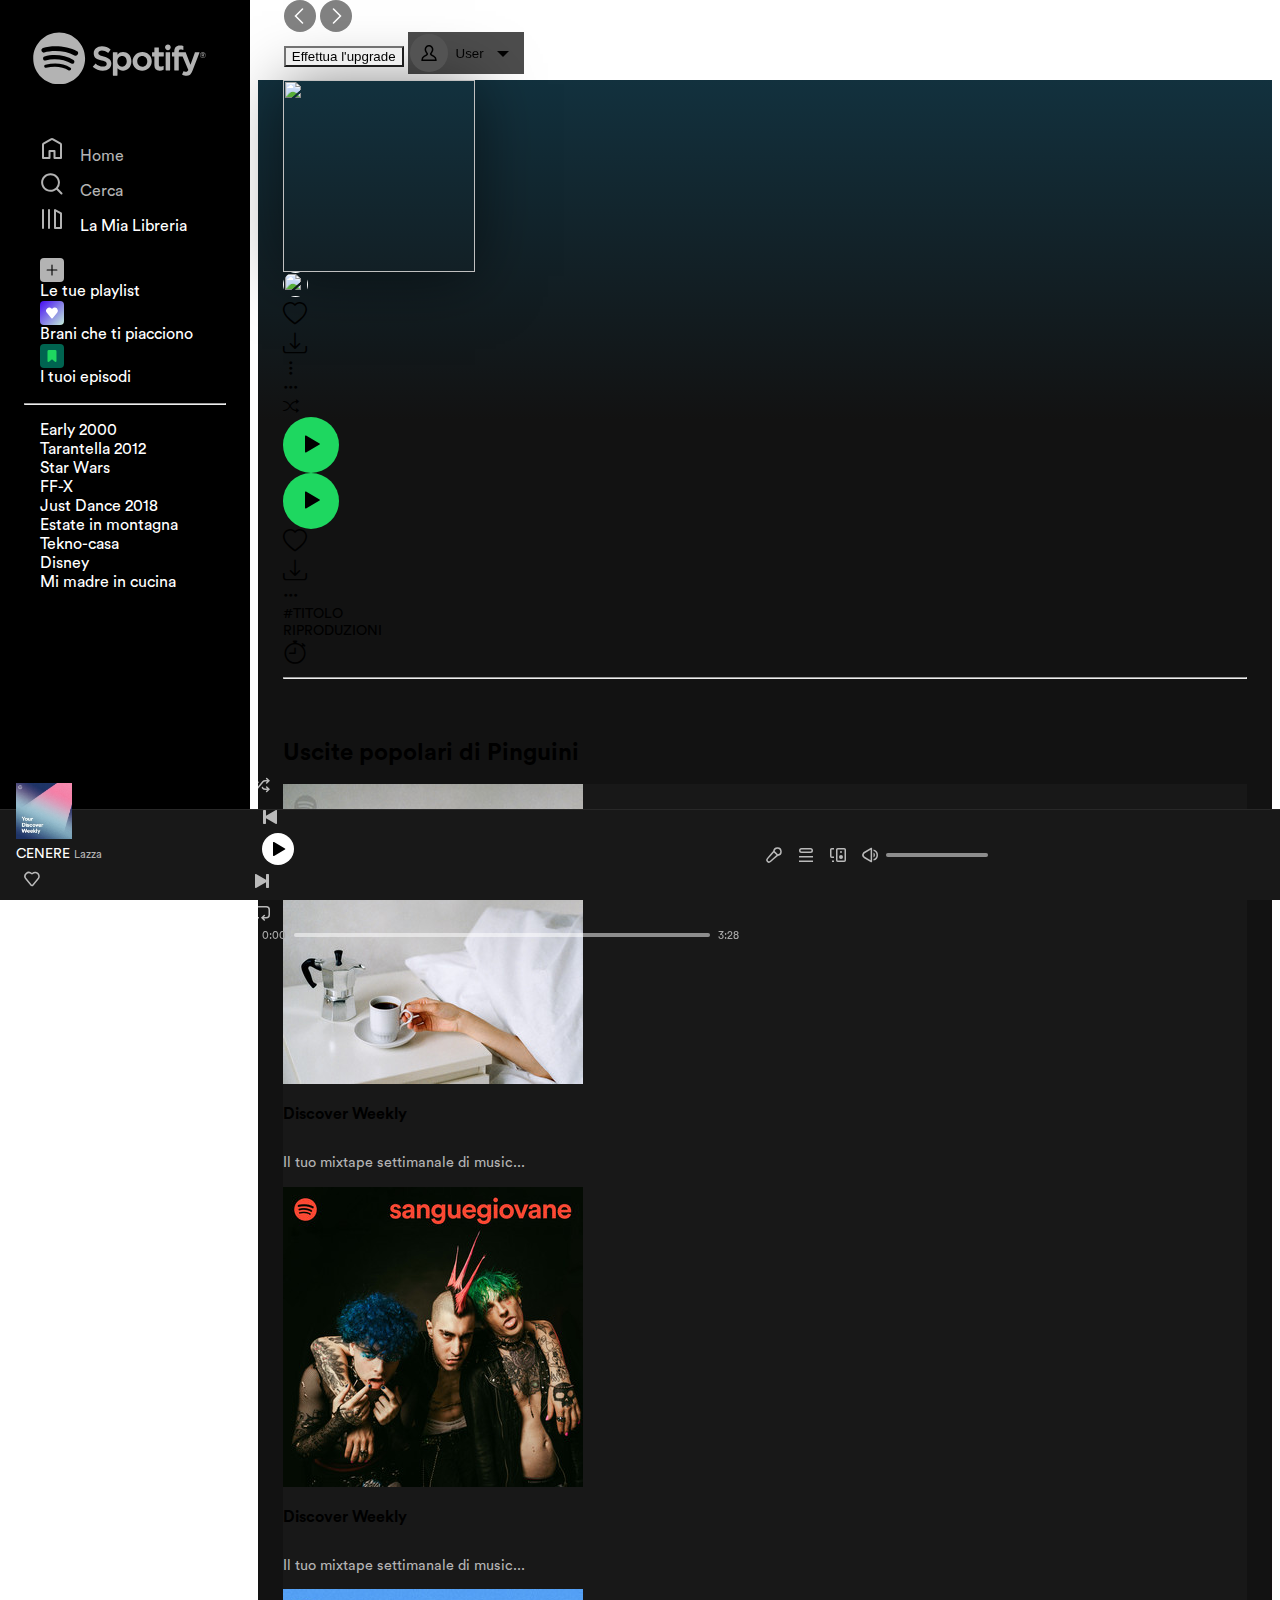
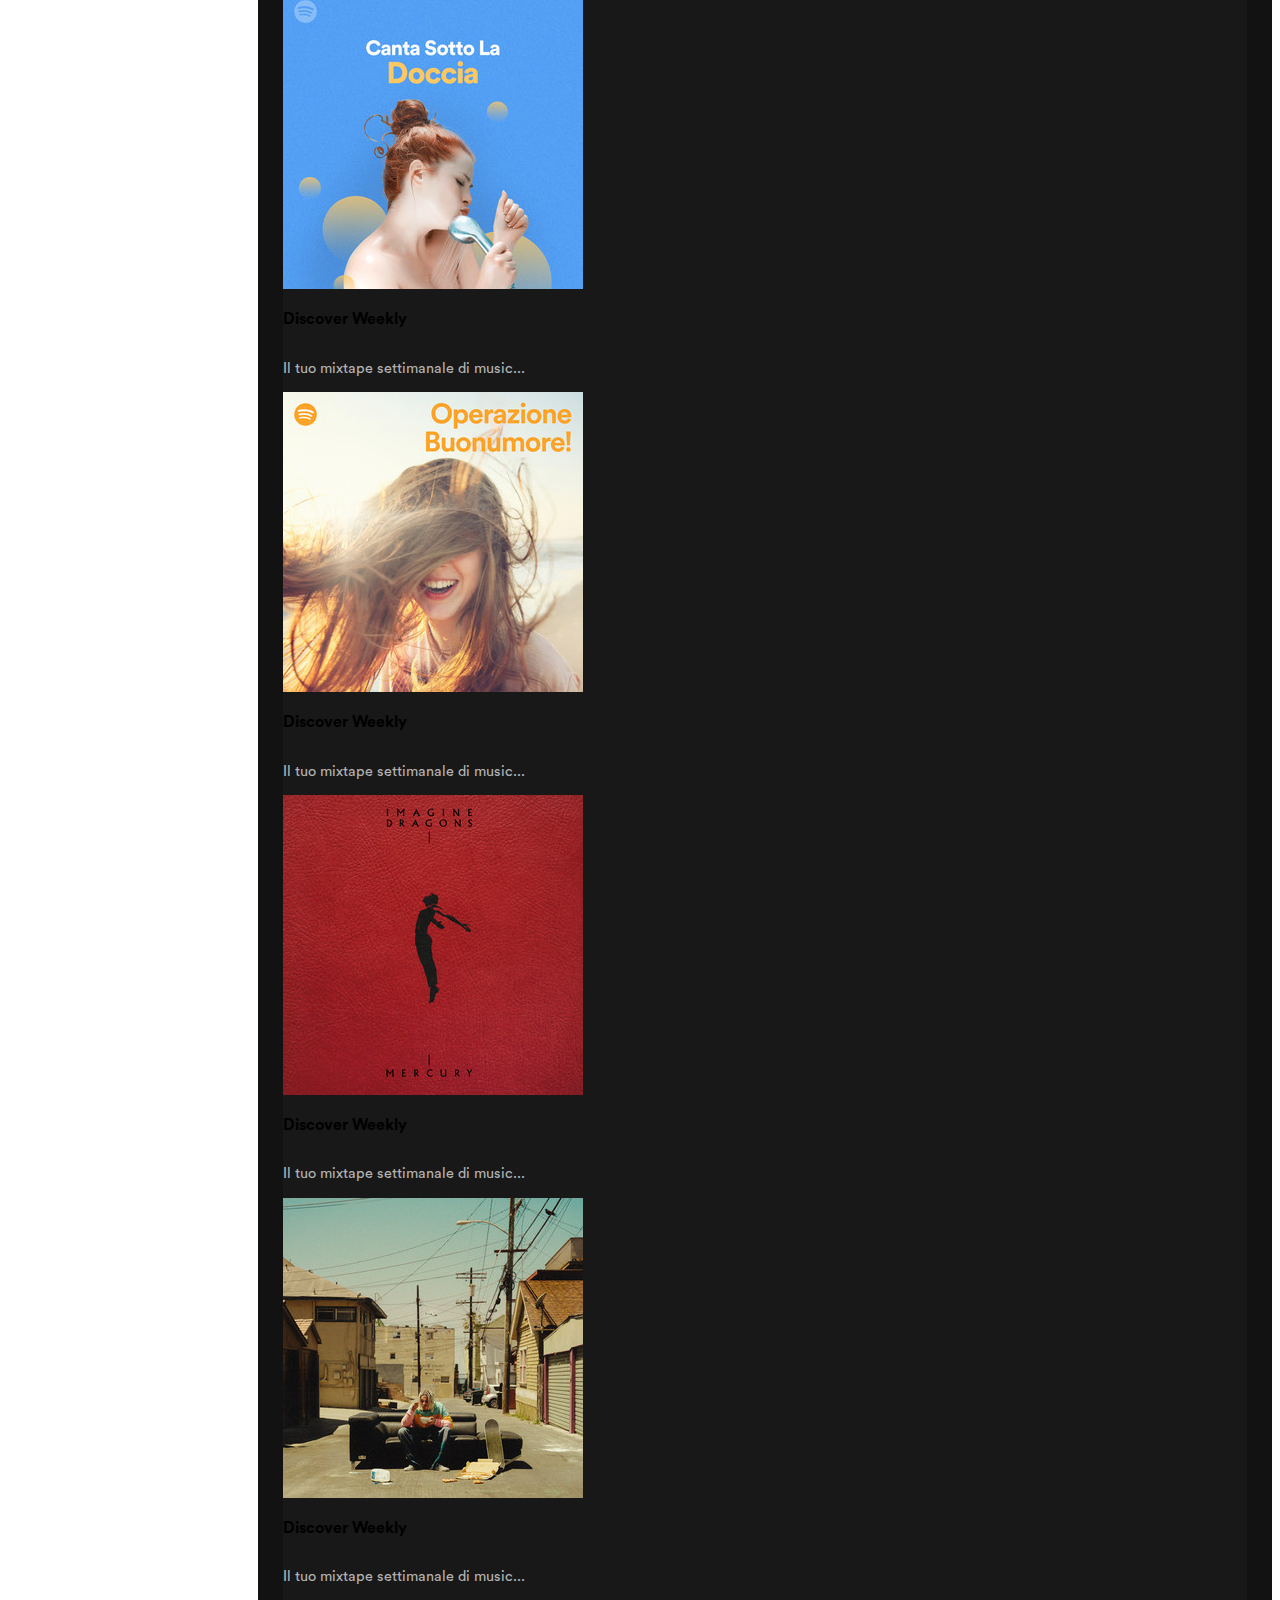
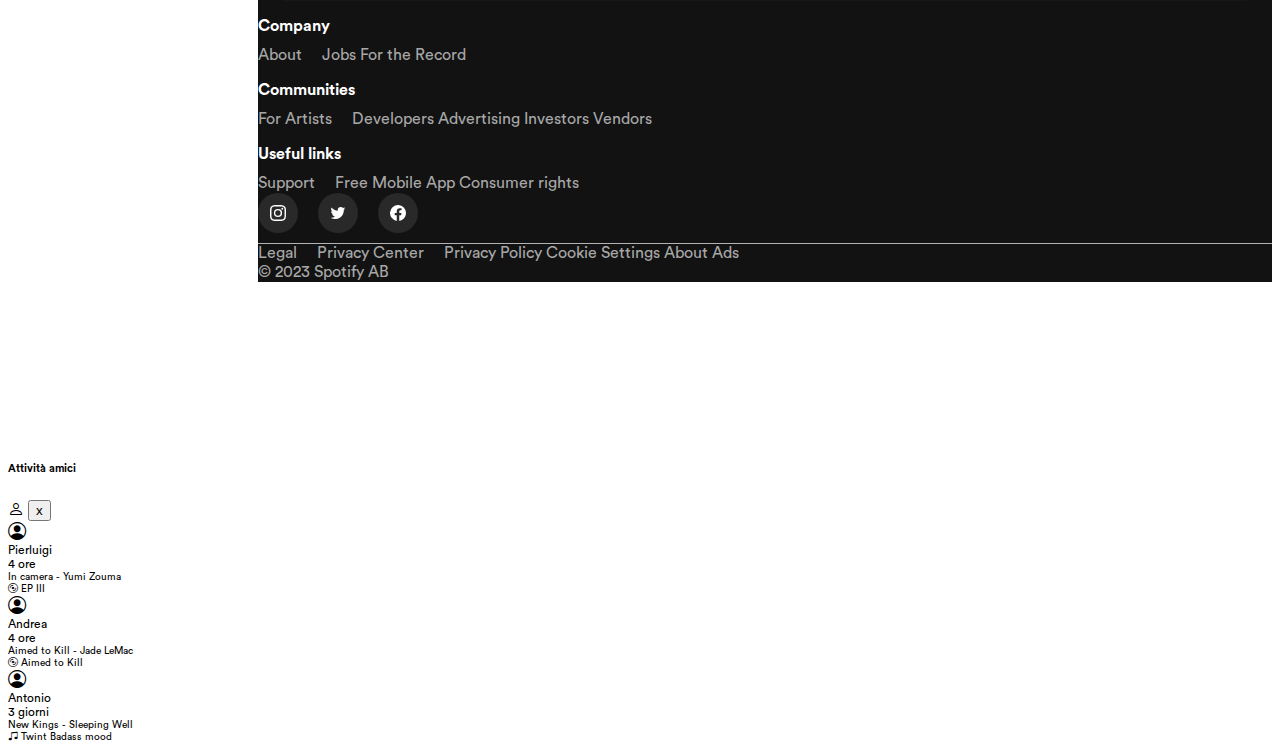
==== commit 1e2903b0: "Merge remote-tracking branch 'origin/Feature-login-page' into app" ====
--- a/album.html
+++ b/album.html
@@ -17,7 +17,7 @@
   <div class="container-fluid text-white p-0">
     <div class="d-flex">
       <nav class="d-none d-md-block">
-        <a href="./index.html">
+        <a>
           <svg viewBox="0 0 1134 340" class="spotify-logo--text" xmlns="http://www.w3.org/2000/svg">
             <title>Spotify</title>
             <path fill="currentColor"
@@ -35,7 +35,8 @@
               </svg>Home</a>
           </li>
           <li>
-            <a href=""><svg role="img" height="24" width="24" aria-hidden="true"
+            <a href="./search.html">
+              <svg role="img" height="24" width="24" aria-hidden="true"
                 class="Svg-sc-ytk21e-0 uPxdw search-icon" viewBox="0 0 24 24" data-encore-id="icon">
                 <path
                   d="M10.533 1.279c-5.18 0-9.407 4.14-9.407 9.279s4.226 9.279 9.407 9.279c2.234 0 4.29-.77 5.907-2.058l4.353 4.353a1 1 0 1 0 1.414-1.414l-4.344-4.344a9.157 9.157 0 0 0 2.077-5.816c0-5.14-4.226-9.28-9.407-9.28zm-7.407 9.279c0-4.006 3.302-7.28 7.407-7.28s7.407 3.274 7.407 7.28-3.302 7.279-7.407 7.279-7.407-3.273-7.407-7.28z">
--- a/assets/css/style.css
+++ b/assets/css/style.css
@@ -237,7 +237,7 @@
   .row-cols-xxl-auto>* {
     flex: 0 0 auto;
     width: calc(100% / 8);
-  }  
+  }
 }
 
 .main .card {
@@ -246,14 +246,17 @@
   transition: all 0.5s ease-in-out;
   height: 100%;
 }
+
 .main .card-body {
   display: flex;
   flex-direction: column;
   height: 100%;
 }
+
 .main .card:hover {
   background-color: #282828;
 }
+
 .main h3 {
   font-size: 1rem;
 }
@@ -715,7 +718,7 @@
 
 @media screen and (max-width: 1275px) {
   #popular-section {
-      width: 100%;
+    width: 100%;
   }
 }
 
@@ -830,48 +833,49 @@
 }
 
 .album-cover {
-    box-shadow: 0 4px 60px rgba(0,0,0,.5);
-    height: 192px;
-    width: 192px;
+  box-shadow: 0 4px 60px rgba(0, 0, 0, .5);
+  height: 192px;
+  width: 192px;
 }
 
 .album-title {
-    font-size: 3rem;
-    font-weight: bold;
+  font-size: 3rem;
+  font-weight: bold;
 }
 
 .category {
-    font-size: 10px;
+  font-size: 10px;
 }
 
 .play-button {
-    background-color: #1ed760;
-    border: none;
-    height: 56px;
-    width: 56px;
-    border-radius: 50%;
+  background-color: #1ed760;
+  border: none;
+  height: 56px;
+  width: 56px;
+  border-radius: 50%;
 }
 
 .heart .bi,
 .download .bi,
 .optional .bi,
 .t-r-i .bi {
-    font-size: 1.5rem;
+  font-size: 1.5rem;
 }
 
 .t-r-i,
 .a-c-d,
-.b-p-d{
-    font-size: 0.875rem;
-}
+.b-p-d {
+  font-size: 0.875rem;
+}
+
 button svg {
-    fill: #000;
+  fill: #000;
 }
 
 .n-brani,
 .durata {
-    color: hsla(0,0%,100%,.7);
-    font-weight: lighter;
+  color: hsla(0, 0%, 100%, .7);
+  font-weight: lighter;
 }
 
 #foto-gruppo {
@@ -882,39 +886,108 @@
 }
 
 @media screen and (max-width: 767px) {
-    .album-cover {
-        box-shadow: 0 4px 60px rgba(0,0,0,.5);
-        height: 144px;
-        width: 144px;
-    }
-
-    .album-img {
-        text-align: center;
-    }
-    main {
-        background: rgb(18, 49, 62);
-        background: linear-gradient(180deg, rgba(18, 49, 62, 1) 0%, rgba(18, 18, 18, 1) 10%);
-        margin-left: auto;
-        width: 100%;
-      }
-      .album-title {
-        font-size: 2rem;
-        font-weight: bold;
-        line-height: 30px;
-        margin-block: 1rem
-    }
-
-    .album-name {
-        margin-top: -2rem
-    }
-
-    .play-button {
-        height: 40px;
-        width: 40px;
-    }
-
-    .canzone {
-        font-size: 1rem;
-    }
-}
-
+  .album-cover {
+    box-shadow: 0 4px 60px rgba(0, 0, 0, .5);
+    height: 144px;
+    width: 144px;
+  }
+
+  .album-img {
+    text-align: center;
+  }
+
+  main {
+    background: rgb(18, 49, 62);
+    background: linear-gradient(180deg, rgba(18, 49, 62, 1) 0%, rgba(18, 18, 18, 1) 10%);
+    margin-left: auto;
+    width: 100%;
+  }
+
+  .album-title {
+    font-size: 2rem;
+    font-weight: bold;
+    line-height: 30px;
+    margin-block: 1rem
+  }
+
+  .album-name {
+    margin-top: -2rem
+  }
+
+  .play-button {
+    height: 40px;
+    width: 40px;
+  }
+
+  .canzone {
+    font-size: 1rem;
+  }
+}
+
+/* SEARCH */
+header form {
+  background-color: #fff;
+  color: #fff;
+  border-radius: 100px;
+  padding: 0 1rem;
+  margin-inline: 1rem;
+}
+header .form-control {
+  background-color: transparent;
+  border: unset;
+}
+header .form-control::placeholder {
+  font-size: 0.8rem;
+}
+header .form-control:focus {
+  border-color: unset;
+  outline: none;
+  box-shadow: unset;
+}
+#popularSong .card {
+  background-color: rgb(24,24,24);
+}
+#popularSong .card:hover {
+  background-color: rgb(40,40,40);
+}
+#popularSong .card img {
+  width: 150px;
+  border-radius: 100%;
+  margin-bottom: 2rem;
+}
+#popularSong .card h3 {
+  font-size: 2.2rem;
+  margin-bottom: 2rem;
+}
+#popularSong .card p {
+  color: #fff;
+}
+#popularSong .col-5 .d-flex img {
+  width: 65px;
+}
+#popularSong .col-right > div:hover {
+  background-color: rgba(255,255,255,0.15);
+}
+#searchResult h2 {
+  text-transform: capitalize;
+}
+#staticResults .card {
+  position: relative;
+  aspect-ratio: 1;
+  border-radius: 8px;
+}
+#staticResults .card h3 {
+  position: absolute;
+  top: 20px;
+  left: 20px;
+  font-size: 1.5rem;
+}
+#staticResults .card img {
+  position: absolute;
+  bottom: 0;
+  right: 0;
+  box-shadow: 0 2px 4px 0 rgba(0,0,0,.2);
+  height: 100px;
+  width: 100px;
+  transform: rotate(25deg) translate(18%,-2%);
+}